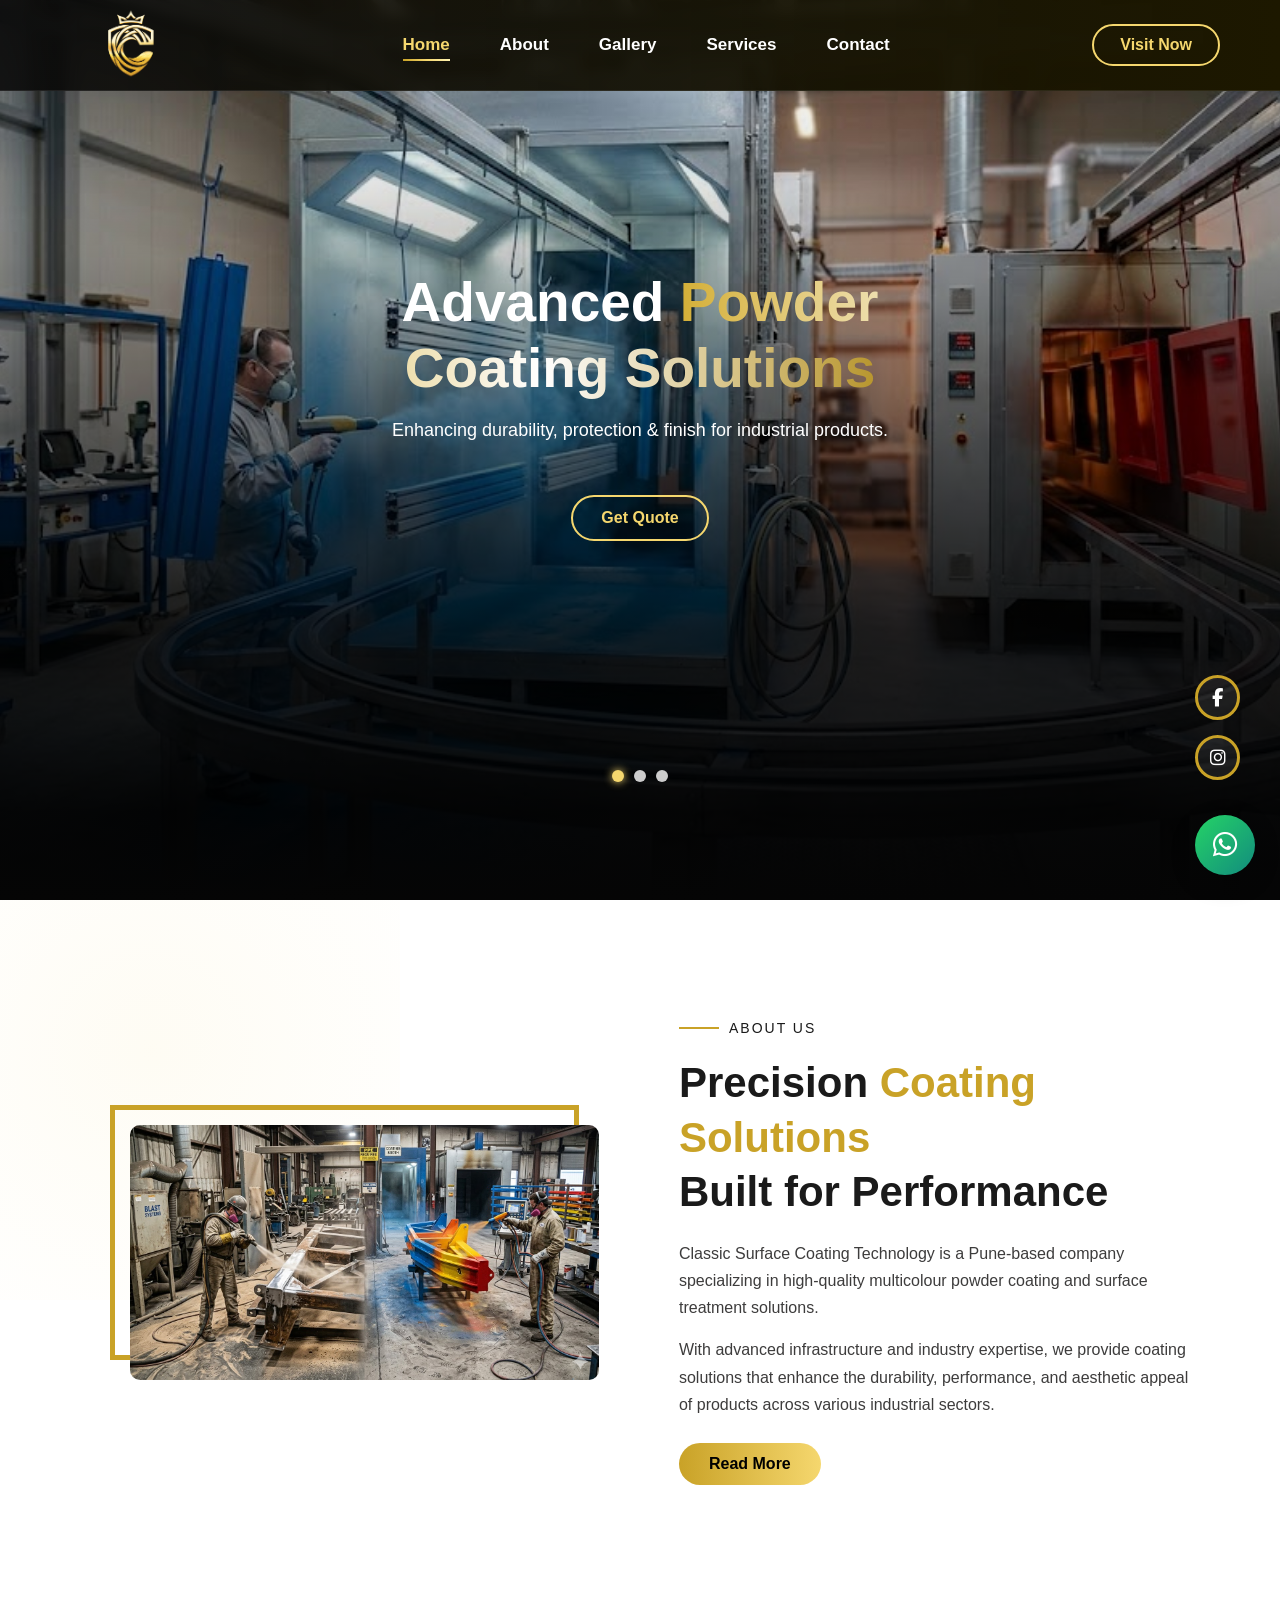
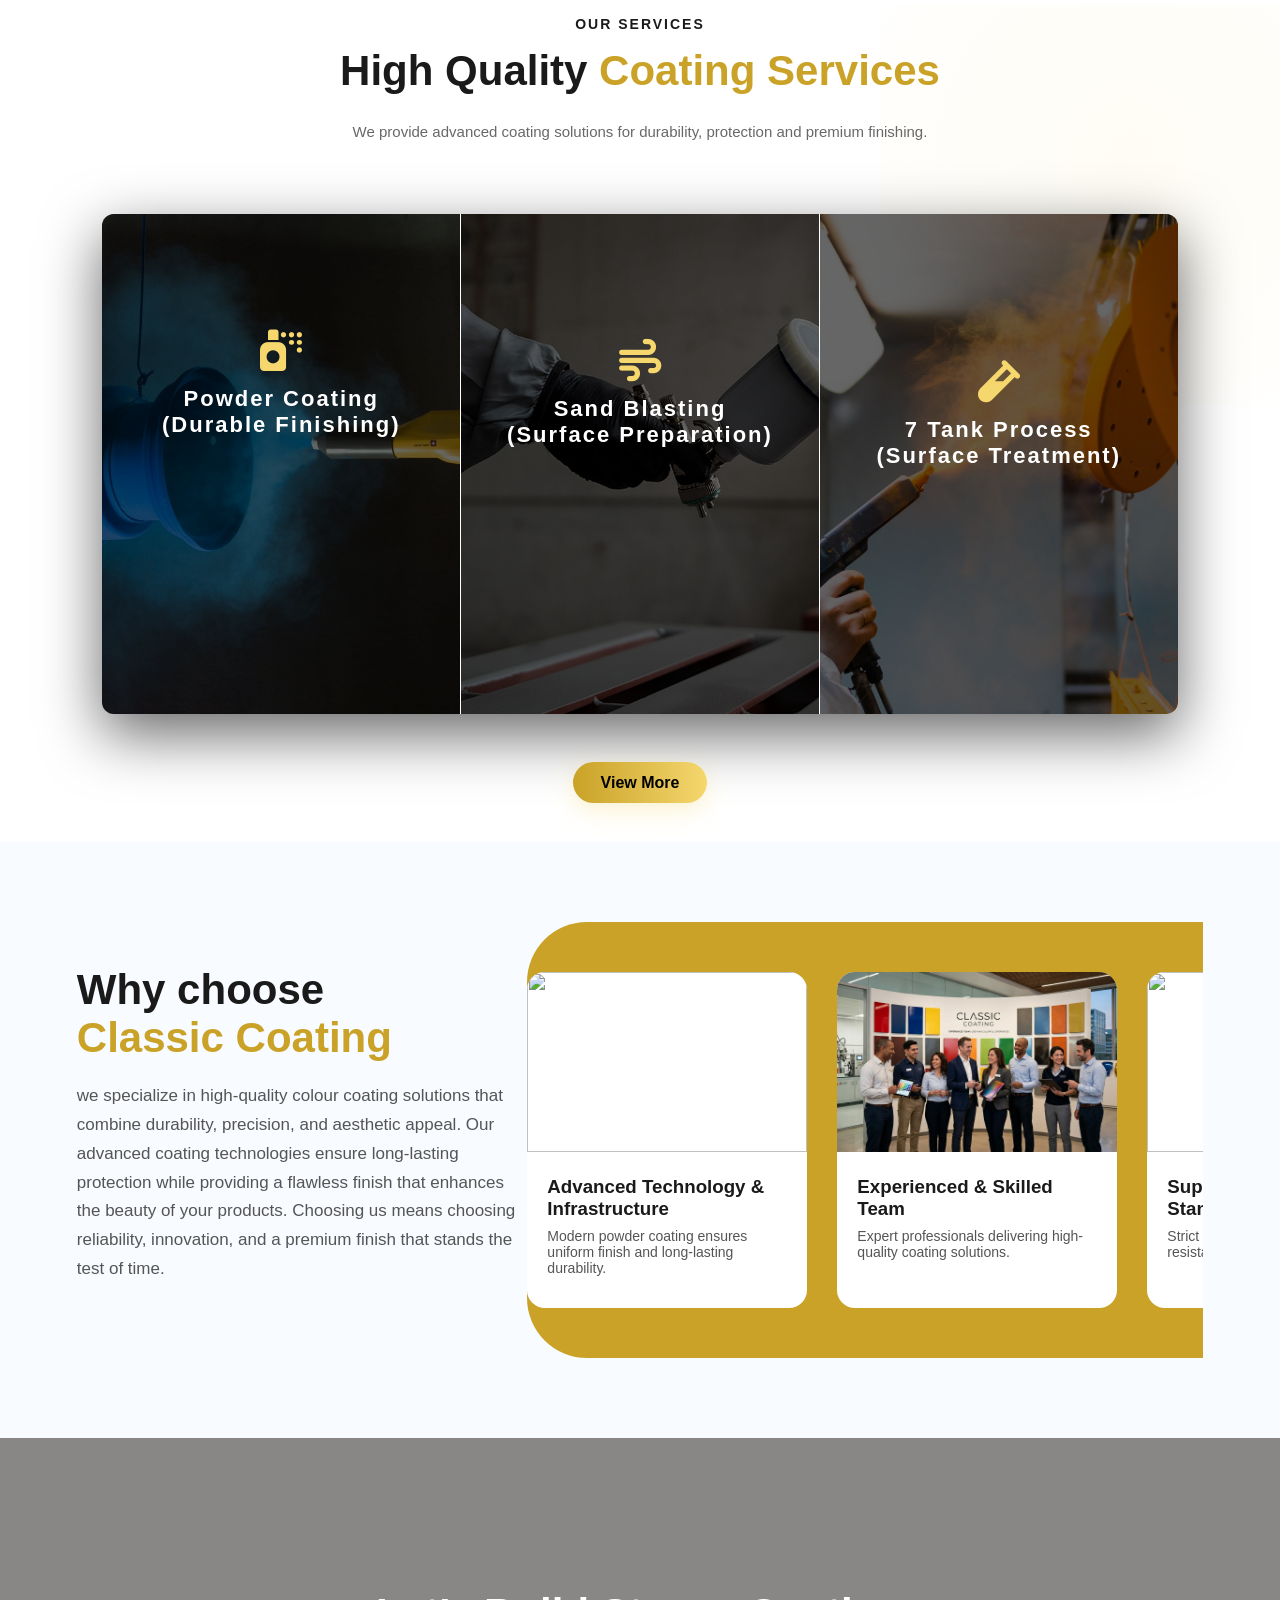
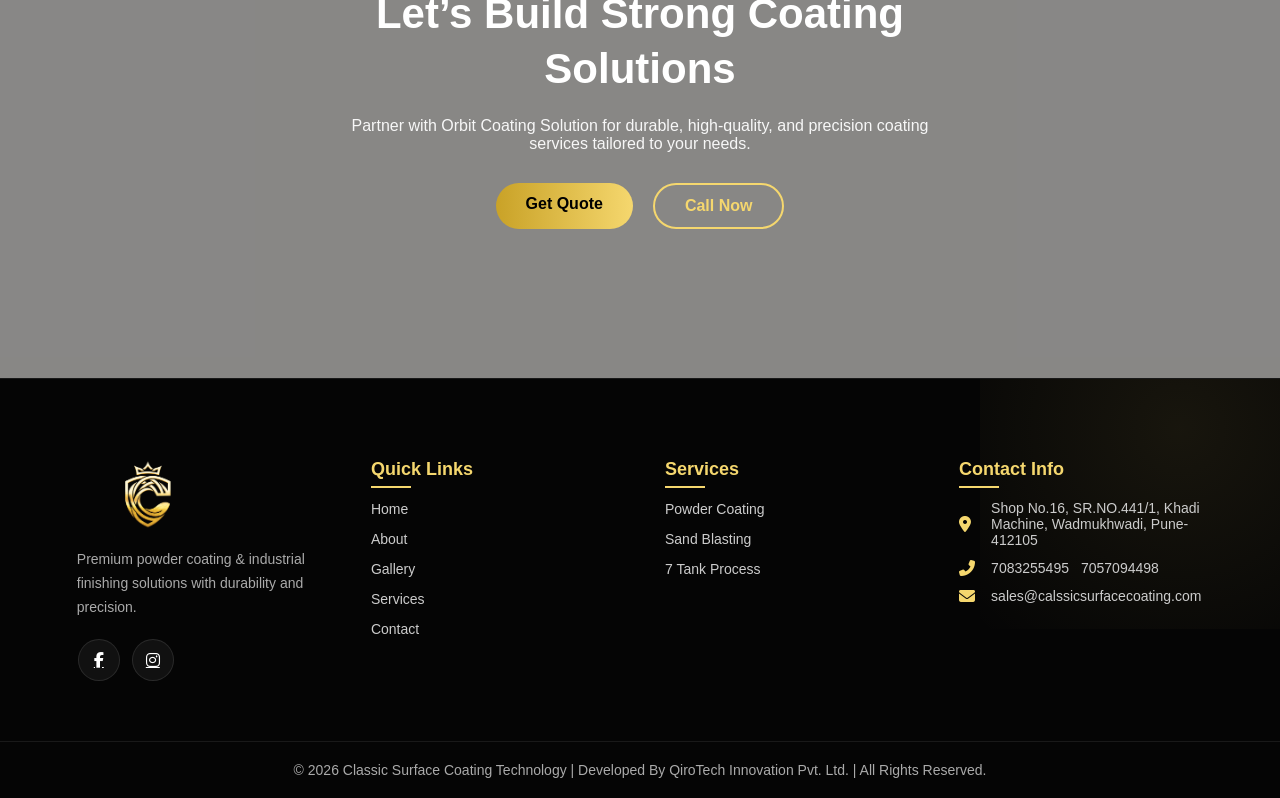
==== index.html @ fd02702f "Footer fix" ====
<!DOCTYPE html>
<html lang="en">
<head>
    <meta charset="UTF-8">
    <meta name="viewport" content="width=device-width, initial-scale=1.0">
    <title> Classic Surface Coating Technology</title>
    <link rel="stylesheet" href="css/style.css">
    <link rel="stylesheet" href="https://cdnjs.cloudflare.com/ajax/libs/font-awesome/6.5.0/css/all.min.css">
</head>
<body>

<!-- ================= NAVBAR ================= -->
<header class="navbar">

    <div class="logo">
        <a href="index.html">
            <img src="images/CC.png" alt="Orbit Coating Logo">
        </a>
    </div>

      <!-- HAMBURGER -->
    <div class="menu-toggle" id="menu-toggle">
        <i class="fas fa-bars"></i>
    </div>

    <!-- MENU -->
    <nav class="nav-links" id="nav-links">

        <!-- CLOSE BUTTON -->
        <div class="close-btn" id="close-btn">
            <i class="fas fa-times"></i>
        </div>

        <a href="index.html" class="nav-item active">Home</a>
        <a href="about.html" class="nav-item">About</a>
        <a href="gallery.html" class="nav-item">Gallery</a>
        <a href="services.html" class="nav-item">Services</a>
        <a href="contact.html" class="nav-item">Contact</a>

        <!-- CTA INSIDE MENU (MOBILE ONLY) -->
        <a href="contact.html" class="cta-mobile">Visit Now</a>
    </nav>

    <!-- CTA BUTTON -->
    <a href="contact.html" class="cta-btn">Visit Now</a>

</header>

<!-- ===================== -->
<!-- HERO SECTION -->
<!-- ===================== -->

<section class="hero">

    <!-- SLIDES -->
    <div class="hero-slider">

        <div class="slide active" style="background-image:url('images/HeroBG.jpg');">
            <div class="overlay"></div>
            <div class="hero-content">
                <h1>Advanced  <span> Powder Coating Solutions</span></h1>
                <p>Enhancing durability, protection & finish for industrial products.</p>
                <div class="hero-btns">
                    <!-- <a href="services.html" class="btn primary">Our Services</a> -->
                    <a href="contact.html" class="btn secondary">Get Quote</a>
                </div>
            </div>
        </div>

        <div class="slide" style="background-image:url('images/Sand-Blasting.jpg');">
            <div class="overlay"></div>
            <div class="hero-content">
                <h1><span>Sand Blasting </span>Technology</span></h1>
                <p>Delivering long-lasting and high-quality surface finishes.</p>
                <div class="hero-btns">
                    <!-- <a href="gallery.html" class="btn primary">View Work</a> -->
                    <a href="contact.html" class="btn secondary">Contact Us</a>
                </div>
            </div>
        </div>

        <div class="slide" style="background-image:url('images/tank1.jpg');">
            <div class="overlay"></div>
            <div class="hero-content">
                <h1>Industrial <span>Coating Experts</span></h1>
                <p>Excellence in coating solutions across industries.</p>
                <div class="hero-btns">
                    <!-- <a href="about.html" class="btn primary">About Us</a> -->
                    <a href="contact.html" class="btn secondary">Visit Now</a>
                </div>
            </div>
        </div>

    </div>

    <!-- NAV BUTTONS -->
    <div class="slider-nav ">
        <span class="dot active"></span>
        <span class="dot"></span>
        <span class="dot"></span>
    </div>

    <!-- SOCIAL ICONS -->
    <div class="social-icons">
        <a href="https://facebook.com" target="_blank" class="icon facebook">
            <i class="fab fa-facebook-f"></i>
        </a>

        <a href="https://instagram.com" target="_blank" class="icon instagram">
            <i class="fab fa-instagram"></i>
        </a>

    </div>   
</section>

<!-- =================================About =========================================-->

<section class="about ">

    <div class="about-container reveal">

        <!-- IMAGE SIDE -->
        <div class="about-image">
            <div class="img-border"></div>
            <img src="images/AboutCLAsic.jpg" alt="Classic Surface Coating Technology">
        </div>

        <!-- CONTENT -->
        <div class="about-content reveal">

            <div class="tag-box">
                <span class="line"></span>
                <span class="tag">ABOUT US</span>
            </div>

            <h2>
                Precision <span>Coating Solutions</span><br>
                Built for Performance
            </h2>

            <p>
                Classic Surface Coating Technology is a Pune-based company specializing in 
                high-quality multicolour powder coating and surface treatment solutions.
            </p>

            <p>
                With advanced infrastructure and industry expertise, we provide coating solutions that enhance 
                the durability, performance, and aesthetic appeal of products across various industrial sectors.
            </p>

            <div class="about-actions reveal">
                <a href="about.html" class="about-btn">Read More</a>
            </div>

        </div>

    </div>

</section>


<!-- ===================== -->
<!-- SERVICES SECTION -->
<!-- ===================== -->

<section class="services ">

        <div class="services-header reveal">
            <span class="tag">OUR SERVICES</span>
            <h2>High Quality <span>Coating Services</span></h2>
            <p>We provide advanced coating solutions for durability, protection and premium finishing.</p>
        </div>

        <div class="services-panel reveal">

            <div class="panel">
              <img src="./images/Bg1.jpg">
              <div class="content">
                <i class="fas fa-spray-can"></i>
                <h2> Powder Coating <br>(Durable Finishing)</h2>
                <p>Our powder coating service provides a high-quality, durable, and attractive finish for metal surfaces. It is widely used across industries due to its strong resistance to corrosion, chemicals, and weather conditions.</p>
              </div>
            </div>

            <div class="panel">
              <img src="./images/Bg2.jpg">
              <div class="content">
               <i class="fas fa-wind"></i>
                <h2>Sand Blasting <br>(Surface Preparation)</h2>
                <p>Sand blasting is an essential pre-treatment process used to clean and prepare surfaces before coating. It removes rust, old paint, oil, and contaminants, ensuring better coating adhesion.</p>
              </div>
            </div>

            <div class="panel">
              <img src="./images/Bg3.jpg">
              <div class="content">
                <i class="fas fa-vial"></i>
                <h2>7 Tank Process <br> (Surface Treatment)</h2>
                <p>The 7-tank process is a systematic cleaning and chemical treatment method used before powder coating to ensure superior results.</p>
              </div>
            </div>

        </div>

    <div class="services-btn reveal">
        <a href="services.html" class="btn primary">View More</a>
    </div>

</section> 



<!-- Font Awesome -->
<link rel="stylesheet" href="https://cdnjs.cloudflare.com/ajax/libs/font-awesome/6.5.0/css/all.min.css">


<!-- ======================================== -->
 <!-- why Choose Us -->
<!-- ======================================= -->

<!-- ================= WHY CHOOSE US ================= -->

  <section class="solutions">

    <div class="solutions-text fade-up">
      <h2>Why choose <br> <span>Classic Coating</span> </h2>

      <p>
      we specialize in high-quality colour coating solutions that combine durability, precision, and aesthetic appeal.
       Our advanced coating technologies ensure long-lasting protection while providing a flawless finish that enhances the beauty of your products. 
      Choosing us means choosing reliability, innovation, and a premium finish that stands the test of time.
      </p>

    
    </div>

    <div class="solutions-slider reveal-right ">

      <div class="slider-track">

        <div class="solution-card">
          <img src="https://www.hitoeng.com/lifisher-m0/0FD6Z6FC-5DZE-DHLK-Z4QW-XLUO.png">

          <div class="card-content">
            <h3>Advanced Technology & Infrastructure</h3>
            <p>Modern powder coating ensures uniform finish and long-lasting durability.</p>
          </div>
        </div>

        <div class="solution-card">
          <img src="images/team.jpg">

          <div class="card-content">
            <h3>Experienced & Skilled Team</h3>
            <p>Expert professionals delivering high-quality coating solutions.</p>
          </div>
        </div>

        <div class="solution-card">
          <img src="https://static.vecteezy.com/system/resources/previews/034/717/852/non_2x/luxury-golden-sale-badges-and-labels-retro-vintage-sale-circle-badge-design-free-vector.jpg">

          <div class="card-content">
            <h3>Superior Quality Standards</h3>
            <p>Strict quality control ensures corrosion resistance and flawless finish.</p>  
          </div>
        </div>

        <div class="solution-card">
          <img src="https://tse2.mm.bing.net/th/id/OIP.TmS1c8zm1nDZFTtknWO_MAHaEK?pid=Api&P=0&h=180">

          <div class="card-content">
            <h3>Timely Delivery & Reliability</h3>
            <p>On-time completion without compromising quality standards.</p>
          </div>
        </div>

        <div class="solution-card">
          <img src="https://ajsolarsolutions.com/wp-content/uploads/2025/02/customized-solution.png">

          <div class="card-content">
            <h3>Customized Solutions</h3>
            <p>Tailored coating solutions based on material and industry needs.</p>
          </div>
        </div>

        <div class="solution-card">
          <img src="https://img.freepik.com/premium-vector/eco-friendly-label-with-leaves-white-background-vector-illustration_24877-20270.jpg">

          <div class="card-content">
            <h3>Eco-Friendly Practices</h3>
            <p>Environment-friendly coating process with minimal waste.</p>
          </div>
        </div>

      </div>

    </div>

  </section>


<section class="contact-section">
    <div class="contact-content reveal">
        <h2>Let’s Build Strong <span>Coating Solutions</span></h2>
        <p>Partner with Orbit Coating Solution for durable, high-quality, and precision coating services tailored to your needs.</p>

        <div class="contact-btns reveal">
            <a href="mailto:sales@calssicsurfacecoating.com" class="btn primary">Get Quote</a>
            <a href="tel:+917083255495" class="btn secondary">Call Now</a>
        </div>
    </div>
</section>

<!-- FOOTER -->
<footer class="footer ">
    <div class="footer-container reveal">

        <!-- ABOUT -->
        <div class="footer-col">
            <img src="images/CC.png" class="footer-logo">
            <p>
                Premium powder coating & industrial finishing solutions with durability and precision.
            </p>

            <!-- SOCIAL ICONS -->
            <div class="footer-socials">
                <a href="https://facebook.com" target="_blank"><i class="fab fa-facebook-f"></i></a>
                <a href="https://instagram.com" target="_blank"><i class="fab fa-instagram"></i></a>
            </div>
        </div>

        <!-- QUICK LINKS -->
        <div class="footer-col">
            <h3>Quick Links</h3>
            <ul>
                <li><a href="index.html">Home</a></li>
                <li><a href="about.html">About</a></li>
                <li><a href="Gallery.html">Gallery</a></li>
                <li><a href="services.html">Services</a></li>
                <li><a href="contact.html">Contact</a></li>
            </ul>
        </div>

        <!-- SERVICES -->
        <div class="footer-col">
            <h3>Services</h3>
            <ul>
                <li><a href="services.html">Powder Coating</a></li>
                <li><a href="services.html">Sand Blasting</a></li>
                <li><a href="services.html">7 Tank Process</a></li>
            </ul>
        </div>

        <!-- CONTACT -->
        <div class="footer-col">
            <h3>Contact Info</h3>

            <ul class="footer-contact">
                <li>
                    <i class="fas fa-map-marker-alt"></i>
                    <a href=""> Shop No.16, SR.NO.441/1, Khadi Machine, Wadmukhwadi, Pune-412105</a>
                </li>

                 <li>
                    <i class="fas fa-phone-alt"></i>
                    <a href="tel:+917083255495" class="call-btn">7083255495</a>
                     <a href="tel:+917057094498" class="call-btn">7057094498</a>
                </li>
                <li>
                    <i class="fas fa-envelope"></i>
                    <a href="mailto:">sales@calssicsurfacecoating.com</a>
                </li>
            </ul>
        </div>

    </div>

    <div class="footer-bottom">
        © 2026 Classic Surface Coating Technology | Developed By QiroTech Innovation Pvt. Ltd. | All Rights Reserved.
    </div>
</footer>


<!-- WhatsApp Floating Button -->
<a href="https://wa.me/917083255495" target="_blank" class="whatsapp-float">
    <i class="fab fa-whatsapp"></i>
</a>

<script src="js/script.js"></script>
<script src="js/scroll.js"></script>
</body>
</html>
---- css/style.css ----
/* ===== RESET ===== */
*{
    margin:0;
    padding:0;
    box-sizing:border-box;
    font-family:'Segoe UI', sans-serif;
}

body{
    background:#ffffff;
     
   
}

/* BASE */
.reveal,
.reveal-left,
.reveal-right,
.reveal-zoom{
    opacity:0;
    transition:all 0.8s ease;
}

/* DEFAULT (BOTTOM TO TOP) */
.reveal{
    transform:translateY(60px);
}

/* LEFT */
.reveal-left{
    transform:translateX(-80px);
}

/* RIGHT */
.reveal-right{
    transform:translateX(80px);
}

/* ZOOM */
.reveal-zoom{
    transform:scale(0.8);
}

/* ACTIVE (WHEN VISIBLE) */
.reveal.active,
.reveal-left.active,
.reveal-right.active,
.reveal-zoom.active{
    opacity:1;
    transform:translate(0,0) scale(1);
}

/* ===== COLORS ===== */
:root{
    --gold1:#c9a227;
    --gold2:#f5d76e;
    --gold3:#fff3b0;
    --dark:#1a1a1a; /* dark text color */
    --secondary:#555555; /* secondary text */
    --section-bg:#fffdf0; /* light cream background */
}



/* ===== NAVBAR ===== */
.navbar{
    position:fixed;
    top:0;
    width:100%;
    display:flex;
    justify-content:space-between;
    align-items:center;
    padding:8px 60px;

    background:linear-gradient(90deg,#0a0a0ae6,#1d1800);
    border-bottom:1px solid rgba(255,255,255,0.08);
    backdrop-filter: blur(6px);

    z-index:1000;
}

/* ===== LOGO ===== */
.logo img{
    height:70px;
    transition:0.3s ease;
}

.logo img:hover{
    transform:scale(1.08);
    filter:drop-shadow(0 0 10px var(--gold2));
}

/* ===== NAV LINKS ===== */
.nav-links{
    display:flex;
    gap:50px;
}

/* NAV ITEM */
.nav-item{
    position:relative;
    text-decoration:none;
    color:#ffffff;
    font-size:17px;
    font-weight:600;
    transition:0.3s;
}

/* UNDERLINE */
.nav-item::after{
    content:"";
    position:absolute;
    left:0;
    bottom:-6px;
    width:0%;
    height:2px;
    background:linear-gradient(90deg,var(--gold1),var(--gold2),var(--gold3));
    transition:width 0.4s ease;
}

/* HOVER */
.nav-item:hover{
    color:var(--gold2);
}

.nav-item:hover::after{
    width:100%;
}

/* ACTIVE */
.nav-item.active{
    color:var(--gold2);
}

.nav-item.active::after{
    width:100%;
}

/* ===== CTA BUTTON ===== */
.cta-btn{
    text-decoration:none;
    padding:10px 26px;
    border-radius:30px;
    color:var(--gold2);
    border:2px solid var(--gold2);
    position:relative;
    overflow:hidden;
    transition:0.4s;
    font-weight:600;
}

/* FILL EFFECT */
.cta-btn::before{
    content:"";
    position:absolute;
    top:0;
    left:-100%;
    width:100%;
    height:100%;
    background:linear-gradient(90deg,var(--gold1),var(--gold2));
    transition:0.4s ease;
    z-index:-1;
}

.cta-btn:hover::before{
    left:0;
}

.cta-btn:hover{
    color:#000;
    box-shadow:0 0 18px rgba(245,215,110,0.5);
}

/* ===== HAMBURGER ===== */
.menu-toggle{
    display:none;
    font-size:26px;
    color:#fff;
    cursor:pointer;
}

/* ===== CLOSE BUTTON ===== */
.close-btn{
    display:none;
    font-size:28px;
    color:#fff;
    text-align:right;
    cursor:pointer;
    margin-bottom:20px;
}

/* MOBILE CTA */
.cta-mobile{
    display:none;
    text-decoration:none;
    padding:10px 20px;
    border-radius:30px;
    color:#000;
    background:linear-gradient(90deg,var(--gold1),var(--gold2));
    text-align:center;
    margin-top:20px;
    font-weight:600;
}

/* ================= MOBILE ================= */
@media (max-width: 992px){

    .navbar{
        padding:10px 20px;
    }

    /* SHOW HAMBURGER */
    .menu-toggle{
        display:block;
    }

    /* NAV MENU STYLE */
    .nav-links{
        position:fixed;
        top:0;
        left:-100%;
        width:270px;
        height:100vh;
        background:#0a0a0a;
        flex-direction:column;
        padding:30px;
        gap:25px;
        transition:0.4s ease;
        z-index:2000;
    }

    /* OPEN MENU */
    .nav-links.active{
        left:0;
    }

    /* SHOW CLOSE */
    .close-btn{
        display:block;
    }

    /* NAV ITEMS */
    .nav-item{
        font-size:18px;
    }

    /* HIDE DESKTOP CTA */
    .cta-btn{
        display:none;
    }

    /* SHOW MOBILE CTA */
    .cta-mobile{
        display:block;
    }
}

/* SMALL MOBILE */
@media (max-width: 600px){
    .logo img{
        height:55px;
    }

    .nav-links{
        width:230px;
    }
}

/* ====================== HERO ====================== */
.hero{
    height:100vh;
    position:relative;
    overflow:hidden;  
}


/* SLIDES */
.slide{
    position:absolute;
    width:100%;
    height:100%;
    z-index:0; /* lowest layer */
    
    opacity:0;
    transition:opacity 1s ease-in-out;
    display:flex;
    align-items:center;
    background-size:cover;
    background-position:center;
    background-repeat:no-repeat;
}


.slide.active{
    opacity:1;
    z-index:1;
}

/* OVERLAY */
/* OVERLAY (MIDDLE) */
.overlay{
    position:absolute;
    top:0;
    left:0;
    width:100%;
    height:100%;

    z-index:1; /* above image */

    background:linear-gradient(
        to top,
        #050505 0%,
        rgba(0,0,0,0.95) 10%,
        rgba(0,0,0,0.85) 20%,
        rgba(0, 0, 0, 0.821) 30%,
        rgba(0,0,0,0.6) 45%,
        rgba(0,0,0,0.3) 65%,
        rgba(0,0,0,0.1) 80%,
        transparent 100%
    );
}

/* CONTENT */
.hero-content{
    position:absolute;
    top:45%;
    left:50%;
    transform:translate(-50%, -50%);
    z-index:2; /* highest layer */
    color:#fff;
    text-align:center;
    max-width:700px;
    
}

/* HEADING */
.hero-content h1{
    font-size:55px;
    font-weight:700;
    margin-bottom:15px;
    line-height:1.2;
}
.hero-content h1 span {
    font-size: 55px;
    font-weight: 700;
    margin-bottom: 15px;
    line-height: 1.2;

    /* GRADIENT TEXT */
    background: linear-gradient(90deg, #d4af37, #ffffff, #b8962e); /* gold-white theme */
    -webkit-background-clip: text;
    -webkit-text-fill-color: transparent;
}

/* PARAGRAPH */
.hero-content p{
    font-size:18px;
    margin-bottom:25px;
    line-height:1.6;
}

/* BUTTONS */
.hero-btns{
    display:flex;
    gap:15px;
    margin-top: 50px;
    justify-content: center;
    align-items: center;
    text-align: center;

}

/* BUTTON BASE */
.btn{
    padding:12px 28px;
    text-decoration:none;
    border-radius:30px;
    transition:0.4s;
    font-weight:600;
}

/* PRIMARY */
.btn.primary{
    background:linear-gradient(90deg,var(--gold1),var(--gold2));
    color:#000;
}

.btn.primary:hover{
    box-shadow:0 0 15px rgba(245,215,110,0.6);
    transform:translateY(-3px);
}

/* SECONDARY */
.btn.secondary{
    border:2px solid var(--gold2);
    color:var(--gold2);
}

.btn.secondary:hover{
    background:linear-gradient(90deg,var(--gold1),var(--gold2));
    color:#000;
}

/* DOT NAV */
.slider-nav{
    position:absolute;
    bottom:30px;
    left:50%;
    transform:translateX(-50%);
    display:flex;
    gap:10px;
     z-index:5; 
}

.dot{
    width:12px;
    height:12px;
    border-radius:50%;
    background:#ccc;
    cursor:pointer;
    margin-top: -100px;
    transition:0.3s;
}

.dot.active{
    background:var(--gold2);
    box-shadow:0 0 8px var(--gold2);
}


/* ===== SOCIAL ICONS ===== */
.social-icons{
    position:absolute;
    bottom:120px;
    right:40px;
    display:flex;
    flex-direction:column;
    gap:15px;
    z-index:10;

    animation:socialFade 1.5s ease forwards;
}

/* ICON BASE */
.social-icons .icon{
    width:45px;
    height:45px;
    display:flex;
    align-items:center;
    justify-content:center;
    border-radius:50%;
   
    color:#fff;
    font-size:18px;
    text-decoration:none;

    background:rgba(255,255,255,0.08);
    backdrop-filter:blur(8px);
    border:3px solid var(--gold1);

    transition:all 0.4s ease;
}

/* HOVER EFFECT */
.social-icons .icon:hover{
    transform:translateY(-6px) scale(1.1);
    box-shadow:0 0 15px var(--gold2);
}

/* BRAND COLORS */
.social-icons .facebook:hover{
    background:#1877f2;
}

.social-icons .instagram:hover{
    background:linear-gradient(45deg,#f58529,#dd2a7b,#8134af,#515bd4);
}


/* ANIMATION */
@keyframes socialFade{
    from{
        opacity:0;
        transform:translateY(30px);
    }
    to{
        opacity:1;
        transform:translateY(0);
    }
}

@keyframes pulse{
    0%{
        transform:scale(1);
        opacity:1;
    }
    70%{
        transform:scale(1.6);
        opacity:0;
    }
    100%{
        opacity:0;
    }
}

@media (max-width:600px) {

.hero{
    height:100vh;
    position:relative;
    overflow:hidden;  
}


/* SLIDES */
.slide{
    position:absolute;
    width:100%;
    height:100%;
    z-index:0; /* lowest layer */   
}
.hero-content{
    top:40%
}

/* HEADING */
.hero-content h1{
    font-size:50px;
    margin-bottom:15px;
    margin-top: 10px;
    line-height:1.2;
}
.hero-content h1 span {
    font-size: 50px;
    font-weight: 700;
    margin-bottom: 15px;
    line-height: 1.2;
}

/* PARAGRAPH */
.hero-content p{
    font-size:18px;
    line-height:1.6;
}

/* BUTTONS */
.hero-btns{
    display:flex;
    gap:15px;
    margin-top: 30px;
}
.btn{
    padding:12px 28px;
    font-weight:600;
}
.slider-nav{
    bottom:60px;
    left:50%;
 
}
   
.dot{
    width:20px;
    height:20px;
    top: 90px;
    transition:0.3s;
}

  .social-icons{
    position:absolute;

    bottom:80px;

    left:80%;              /* move to center */
    transform:translateX(-50%);  /* pull back half width */

    display:flex;
    flex-direction:column;
    gap:12px;

    justify-content:center;
    align-items:center;
}
    .social-icons .icon{
        width: 50px;
        height: 50px;
        font-size: 15px;
    }
}



/* ===================== ABOUT PREMIUM ===================== */
.about{
    padding:120px 80px;
    /* background:var(--section-bg); */
    background: #ffffff;
    position:relative;
    overflow:hidden;
}

/* SUBTLE GOLD GLOW BACKGROUND */
.about::before{
    content:"";
    position:absolute;
    width:500px;
    height:500px;
    background:radial-gradient(circle, rgba(245,215,110,0.08), transparent);
    top:-100px;
    left:-100px;
}

/* CONTAINER */
.about-container{
    display:flex;
    align-items:center;
    justify-content:space-between;
    gap:80px;
    position:relative;
    z-index:1;
    margin-left: 50px;
}

/* ================= IMAGE ================= */
.about-image{
    position: relative;
    width: 45%;
    display: inline-block;
}

/* GOLD BORDER FRAME */
.img-border{
      position: absolute;
    top: -20px;
    left: -20px;
    width: 100%;
    height: 100%;
    border: 5px solid var(--gold1);
    z-index: 1;
    transition: all 0.5s ease;
}

/* IMAGE */
.about-image img{
    width: 100%;
    display: block;
    border-radius: 10px;
    position: relative;
    z-index: 2;
    transition: all 0.5s ease;
}


/* IMAGE HOVER EFFECT */
.about-image:hover img{
    transform: scale(0.92); /* shrink */
}

/* BORDER EXPANDS OUTSIDE */
.about-image:hover .img-border{
    top: -20px;
    left: -20px;
    width: calc(100% + 40px);
    height: calc(100% + 40px);
}

/* ================= CONTENT ================= */
.about-content{
    width:50%;
    color:var(--dark);
}


/* TAG STYLE */
.tag-box{
    display:flex;
    align-items:center;
    gap:10px;
    margin-bottom:20px;
}

.tag-box .line{
    width:40px;
    height:2px;
    background:var(--gold1);
}

.tag{
    color:var(--dark);
    font-size:14px;
    letter-spacing:2px;
}

/* HEADING */
.about-content h2{
    font-size:42px;
    line-height:1.3;
    margin-bottom:20px;
}

.about-content h2 span{
    background:linear-gradient(45deg,var(--gold1),var(--gold1));
    -webkit-background-clip:text;
    -webkit-text-fill-color:transparent;
}

/* TEXT */
.about-content p{
    font-size:16px;
    color:#3d3c3c;
    margin-bottom:15px;
    line-height:1.7;
}

/* ACTION AREA */
.about-actions{
    display:flex;
    align-items:center;
    gap:20px;
    margin-top:25px;
}

/* BUTTON */
.about-btn{
    padding:12px 30px;
    border-radius:30px;
    text-decoration:none;
    background:linear-gradient(90deg,var(--gold1),var(--gold2));
    color:#000;
    font-weight:600;
    transition:0.4s;
}

.about-btn:hover{
    transform:translateY(-3px);
    box-shadow:0 0 15px rgba(62, 55, 27, 0.668);
}

/* EXPERIENCE BADGE */
.experience{
    font-size:14px;
    color:var(--gold2);
    border-left:2px solid var(--gold2);
    padding-left:15px;
}

/* ================= ANIMATION ================= */
.about{
    opacity:0;
    transform:translateY(80px);
    transition:1s ease;
}

.about.show{
    opacity:1;
    transform:translateY(0);
}

/* ================= RESPONSIVE ================= */
/* ================= MOBILE (600px) ================= */
@media (max-width: 600px){

    .about{
        padding: 60px 20px; /* equal spacing all sides */
        text-align: center;
    }

    .about-container{
        flex-direction: column; /* stack */
        gap: 40px;
        margin-left: 0; /* remove extra shift */
        align-items: center;
        justify-content: center;
    }

    /* IMAGE */
    .about-image{
        width: 100%;
        max-width: 320px;
        margin: 0 auto;
    }

    .img-border{
        color: var(--gold1); /* cleaner on mobile */
    }

    /* CONTENT */
    .about-content{
        width: 100%;
        max-width: 500px;
        margin: 0 auto;
    }

    /* TAG CENTER */
    .tag-box{
        justify-content: center;
    }

    .tag-box .line{
        display: none; /* optional cleaner look */
    }

    /* HEADING */
    .about-content h2{
        font-size: 28px;
    }

    /* TEXT */
    .about-content p{
        font-size: 14px;
    }

    /* ACTIONS */
    .about-actions{
        flex-direction: column;
        gap: 15px;
        align-items: center;
    }

    .about-btn{
        width: 100%;
        max-width: 250px;
        text-align: center;
    }

    .experience{
        border-left: none;
        padding-left: 0;
        text-align: center;
    }

}

/* ===================== SERVICES SECTION ===================== */
.services {
  padding: 10px 8% 50px;
  background: #ffffff;
  position: relative;
  overflow: hidden;
}

/* subtle gold glow like other sections */
.services::before{
  content:"";
  position:absolute;
  width:500px;
  height:500px;
  background:radial-gradient(circle, rgba(245,215,110,0.08), transparent);
  top:-100px;
  right:-100px;
}

/* ================= HEADER ================= */
.services-header {
  text-align: center;
  margin-bottom: 70px;
}

.services-header .tag {
  display: inline-block;
  font-size: 14px;
  font-weight: 600;
  letter-spacing: 2px;
  color: var(--dark);
  margin-bottom: 12px;
  
}

/* GOLD HEADING */
.services-header h2 {
     font-size:42px;
    line-height:1.3;
    margin-bottom:20px;
    color: var(--dark);
}

.services-header h2 span {
  background: linear-gradient(90deg,var(--gold1),var(--gold1));
  -webkit-background-clip: text;
  -webkit-text-fill-color: transparent;
}

.services-header p {
  font-size: 15px;
  color: #686868;
  max-width: 600px;
  margin: 0 auto;
  line-height: 1.7;
}

/* ================= PANEL WRAPPER ================= */
.services-panel {
  display: flex;
  height: 500px;
  margin-top: 30px;

  border-radius: 12px;
  overflow: hidden;

  box-shadow: 0 20px 60px rgba(0,0,0,0.6);
}

/* subtle divider */
.panel {
  border-right: 1px solid rgba(255,255,255,0.08);
    flex:1;
    position:relative;
    overflow:hidden;
    cursor:pointer;

    display:block; /* remove flex alignment issue */
}

.panel:last-child {
  border-right: none;
}

.panel img{
    position:absolute;
    top:0;
    left:0;
    width:100%;
    height:100%;
    object-fit:cover;          
    object-position:center;    /* center crop */
    z-index:0;
    transition:0.6s ease;
}


/* ================= PANEL OVERLAY ================= */
.panel::after {
  background: rgba(0,0,0,0.6);
      content:"";
    position:absolute;
    inset:0;
    z-index:1; /* between image and text */
}

/* ================= CONTENT ================= */
.content {
  position:absolute;
    top:50%;
    left:50%;
    transform:translate(-50%, -50%); /* 🔥 PERFECT CENTER */

    z-index:2;
    width:80%;
    text-align:center;
}

/* ICON */
.content i {
  font-size: 42px;
  margin-bottom: 15px;
  color: var(--gold2);
  transition: 0.4s;
}

/* TITLE */
.content h2 {
  font-size: 22px;
  letter-spacing: 2px;
  color: #fff;
  transition: 0.3s;
}

/* DESCRIPTION */
.content p {
  color: #ddd;
  margin-top: 15px;
  font-size: 18px;
    opacity:0;
    transform:translateY(20px);
    transition:0.5s ease;
}

/* ================= HOVER ENHANCEMENTS ================= */

/* glow icon */
.panel:hover i {
  transform: scale(1.2);
  text-shadow: 0 0 12px rgba(245,215,110,0.6);
}

/* gold highlight on title */
.panel:hover h2 {
  color: var(--gold2);
}

/* richer overlay */
.panel:hover::after {
  background: rgba(0, 0, 0, 0.393);
}

/* ================= BUTTON ================= */
.services-btn {
  text-align: center;
  margin-top: 60px;
}

.services-btn .btn.primary {
  background: linear-gradient(90deg,var(--gold1),var(--gold2));
  color: #000;
  box-shadow: 0 8px 25px rgba(245,215,110,0.3);
}

.services-btn .btn.primary:hover {
  box-shadow: 0 12px 30px rgba(245,215,110,0.5);
}
/* ================= CORE BEHAVIOR ================= */

/* All shrink when hovering container */
.services:hover .panel {
  flex: 1;
}

/* Active panel grows */
.panel:hover {
  flex: 3;
}

/* ================= DIRECTION FEEL ================= */

/* LEFT CARD grows to RIGHT */
.panel:nth-child(1):hover {
  flex: 3;
}

/* MIDDLE grows BOTH sides (natural flex behavior) */
.panel:nth-child(2):hover {
  flex: 3;
}

/* RIGHT CARD grows to LEFT */
.panel:nth-child(3):hover {
  flex: 3;
}

/* ================= VISUAL EFFECTS ================= */

.panel:hover img {
  transform: scale(1.08);
  transition: 0.6s;
}

.panel:hover::after {
  background: rgba(0,0,0,0.65);
}

/* TEXT SHOW */
.panel:hover p {
  opacity: 1;
  transform: translateY(0);
}

/* ================= MOBILE (600px) ================= */
@media (max-width: 600px){

  .services{
    padding: 60px 20px;
    text-align: center;
  }

  /* HEADER */
  .services-header{
    margin-bottom: 40px;
  }

  .services-header h2{
    font-size: 28px;
  }

  .services-header p{
    font-size: 14px;
  }

  /* STACK PANELS */
  .services-panel{
    flex-direction: column;
    height: auto;
    gap: 20px;
    box-shadow: none;
  }

  /* EACH CARD */
  .panel{
    flex: unset;
    height: 250px;
    border-right: none;
    border-radius: 12px;
    overflow: hidden;
  }

  /* REMOVE HOVER EXPANSION */
  .services:hover .panel,
  .panel:hover{
    flex: unset;
  }

  /* IMAGE */
  .panel img{
    position:absolute;
  }

  /* CONTENT */
  .content{
    width: 90%;
  }

  .content i{
    font-size: 30px;
  }

  .content h2{
    font-size: 18px;
  }

  .content p{
    font-size: 14px;

    /* ALWAYS VISIBLE (no hover on mobile) */
    opacity: 1;
    transform: translateY(0);
  }

  /* BUTTON */
  .services-btn{
    margin-top: 40px;
  }

}
/* ============================================================================================================= */
/* ================= WHY SECTION ================= */

.solutions{
display:flex;
align-items:center;
justify-content:space-between;
padding:80px 6%;
background:#f8fbff;
position:relative;
overflow:hidden;
}

.solutions-text{
width:40%;
}

.solutions-text h2{
font-size:42px;
color:var(--dark);
margin-bottom:20px;
}

.solutions-text h2 span {
 background:linear-gradient(45deg,var(--gold1),var(--gold1));
    -webkit-background-clip:text;
    -webkit-text-fill-color:transparent;
}

.solutions-text p{
color:var(--secondary);
font-size:17px;
line-height:1.7;
margin-bottom:30px;
max-width:450px;
}

/* ARROWS */

.arrows button{
width:42px;
height:42px;
border-radius:50%;
border:1px solid #ccc;
background:white;
margin-right:10px;
cursor:pointer;
font-size:18px;
transition:0.3s;
}

.arrows button:hover{
background:var(--gold1);
color:white;
border-color:var(--dark);
}

/* RIGHT BLUE BOX */

.solutions-slider{
width:60%;
background:linear-gradient(135deg,var(--gold1),var(--gold1));
border-radius:60px 0 0 60px;
padding:50px 0;
overflow:hidden;
}

/* SCROLL TRACK */

.slider-track{
display:flex;
gap:30px;
width:max-content;
animation:scrollSolutions 25s linear infinite;
}

/* CARD */

.solution-card{
width:280px;
background:white;
border-radius:18px;
overflow:hidden;
box-shadow:0 10px 30px rgba(0, 0, 0, 0);
transition:0.3s;
}

.solution-card:hover{
transform:translateY(-8px);
}

/* IMAGE */

.solution-card img{
width:100%;
height:180px;
object-fit:cover;
}

/* CARD TEXT */

.card-content{
padding:20px;
z-index: 2;
}

.card-content h3{
color:var(--dark);
margin-bottom:8px;
}

.card-content p{
font-size:14px;
color:var(--secondary);
margin-bottom:12px;
}

.card-content a{
color:var(--gold1);
text-decoration:none;
font-weight:600;
}

/* MARQUEE ANIMATION */

@keyframes scrollSolutions{

0%{
transform:translateX(0);
}

100%{
transform:translateX(-50%);
}

}

/* ================= MOBILE (600px) ================= */
@media (max-width: 600px){

  .solutions{
    flex-direction: column;
    padding: 60px 20px;
    text-align: center;
    gap: 40px;
  }

  /* TEXT */
  .solutions-text{
    width: 100%;
  }

  .solutions-text h2{
    font-size: 28px;
  }

  .solutions-text p{
    font-size: 14px;
    max-width: 100%;
    margin: 0 auto 25px;
  }

  /* ARROWS CENTER */
  .arrows{
    display: flex;
    justify-content: center;
  }

  /* SLIDER */
  .solutions-slider{
    width: 100%;
    border-radius: 20px; /* remove side cut */
    padding: 30px 0;
  }

  /* TRACK */
  .slider-track{
    gap: 15px;
    animation: scrollSolutions 18s linear infinite; /* faster for mobile */
  }

  /* CARD */
  .solution-card{
    width: 220px;
  }

  .solution-card img{
    height: 140px;
  }

  .card-content{
    padding: 15px;
  }

  .card-content h3{
    font-size: 16px;
  }

  .card-content p{
    font-size: 13px;
  }

}


/* ================= CONTACT SECTION ================= */
.contact-section {
    position: relative;
    min-height: 60vh;
    background: url("https://ucpowder.com/wp-content/uploads/2023/11/What-is-powder-coating.webp") center/cover no-repeat;
    display: flex;
    align-items: center;
    justify-content: center;
    overflow: hidden;
}

/* GOLDEN TRANSPARENT OVERLAY */
.contact-section::before {
    content: "";
    position: absolute;
    inset: 0;
    background: rgba(69, 68, 65, 0.641); /* golden transparent shade */
    z-index: 1;
}

/* CONTENT CENTERED */
.contact-content {
    position: relative;
    max-width: 700px;
    color: #ffffff; /* dark text for better contrast on golden overlay */
    z-index: 2;

    text-align: center; /* center text */
    padding: 40px;
}

/* HEADING */
.contact-content h2 {
    font-size: 42px;
    margin-bottom: 20px;
    line-height: 1.3;
}

.contact-content h2 span {
    background: rgb(255, 255, 255);
    -webkit-background-clip: text;
    -webkit-text-fill-color: transparent;
}

/* TEXT */
.contact-content p {
    font-size: 16px;
    margin-bottom: 30px;
    color: #f7f7f7; /* slightly darker for readability */
}

/* BUTTONS */
.contact-btns {
    display: flex;
    gap: 20px;
    justify-content: center; /* center buttons */
}

.contact-btns .btn.primary {
    background: linear-gradient(90deg, var(--gold1), var(--gold2));
    color: #000;
    padding: 12px 30px;
    border-radius: 30px;
    font-weight: 600;
    transition: 0.4s;
}

.contact-btns .btn.primary:hover {
    transform: translateY(-3px);
    box-shadow: 0 0 15px rgba(245, 215, 110, 0.5);
}

.contact-btns .btn.secondary {
    border: 2px solid var(--gold2);
    color: var(--gold2);
    padding: 12px 30px;
    border-radius: 30px;
    font-weight: 600;
    transition: 0.4s;
}

.contact-btns .btn.secondary:hover {
    background: linear-gradient(90deg, var(--gold1), var(--gold2));
    color: #000;
}

/* WhatsApp Floating Button */
.whatsapp-float {
    position: fixed;
    bottom: 25px;
    right: 25px;
    width: 60px;
    height: 60px;
    background: linear-gradient(135deg, #25D366, #128C7E);
    color: #fff;
    font-size: 28px;
    border-radius: 50%;
    display: flex;
    align-items: center;
    justify-content: center;
    text-decoration: none;
    box-shadow: 0 8px 25px rgba(0,0,0,0.3);
    z-index: 9999;
    transition: all 0.3s ease;
}

/* Hover Effect */
.whatsapp-float:hover {
    transform: scale(1.1);
    box-shadow: 0 10px 30px rgba(0,0,0,0.4);
}

/* ================= MOBILE (600px) ================= */
@media (max-width: 600px){

    .contact-section{
        min-height: 50vh;
        padding: 40px 15px;
    }

    /* CONTENT */
    .contact-content{
        max-width: 100%;
        padding: 20px 10px;
    }

    /* HEADING */
    .contact-content h2{
        font-size: 26px;
        line-height: 1.4;
    }

    /* TEXT */
    .contact-content p{
        font-size: 14px;
        margin-bottom: 20px;
    }

    /* BUTTONS STACK */
    .contact-btns{
        flex-direction: column;
        gap: 12px;
        align-items: center;
    }

    .contact-btns .btn{
        width: 100%;
        max-width: 260px;
        text-align: center;
        padding: 10px 20px;
        font-size: 14px;
    }
}
/* ================= FOOTER ================= */

.footer {
    background: #050505;
    color: #fff;
    padding-top: 80px;
    border-top: 1px solid rgba(255,255,255,0.08);
    position: relative;
    overflow: hidden;
}

/* SUBTLE GOLD GLOW */
.footer::before {
    content: "";
    position: absolute;
    width: 400px;
    height: 400px;
    background: radial-gradient(circle, rgba(245,215,110,0.08), transparent);
    top: -150px;
    right: -100px;
    z-index: 0;
}

/* CONTAINER GRID */
.footer-container {
    display: grid;
    grid-template-columns: repeat(4, 1fr);
    gap: 50px;
    padding: 0 6%;
    position: relative;
    z-index: 1;
}

/* ================= LOGO ================= */
.footer-logo {
    height: 70px;
    margin-bottom: 15px;
    transition: 0.3s;
}

.footer-logo:hover {
    transform: scale(1.05);
    filter: drop-shadow(0 0 8px var(--gold2));
}

/* ================= TEXT ================= */
.footer-col p {
    color: #aaa;
    font-size: 14px;
    line-height: 1.7;
}

/* ================= HEADINGS ================= */
.footer-col h3 {
    font-size: 18px;
    margin-bottom: 20px;
    color: var(--gold2);
    position: relative;
}

/* underline effect */
.footer-col h3::after {
    content: "";
    width: 40px;
    height: 2px;
    background: var(--gold2);
    position: absolute;
    bottom: -8px;
    left: 0;
}

/* ================= LINKS ================= */
.footer-col ul {
    list-style: none;
    padding: 0;
}

.footer-col ul li {
    margin-bottom: 12px;
}

.footer-col ul li a {
    text-decoration: none;
    color: #ccc;
    font-size: 14px;
    transition: 0.3s ease;
    display: inline-block;
}

.footer-col ul li a:hover {
    color: var(--gold2);
    transform: translateX(5px);
}

/* ================= CONTACT INFO ================= */
.footer-contact {
    list-style: none;
    padding: 0;
}

.footer-contact li {
    display: flex;
    align-items: center;
    gap: 12px;
    margin-bottom: 15px;
    color: #ccc;
    font-size: 14px;
}

.footer-contact i {
    color: var(--gold2);
    font-size: 16px;
    min-width: 20px;
}

/* clickable links */
.footer-contact a {
    color: #ccc;
    text-decoration: none;
    transition: 0.3s;
}

.footer-contact a:hover {
    color: var(--gold2);
}

/* ================= SOCIAL ICONS ================= */
.footer-socials {
    margin-top: 20px;
    margin-left:1px;
    display: flex;
    gap: 12px;
}

.footer-socials a {
    width: 42px;
    height: 42px;
    border-radius: 50%;
    display: flex;
    align-items: center;
    justify-content: center;
    background: rgba(255,255,255,0.05);
    border: 1px solid rgba(255,255,255,0.1);
    color: #fff;
    font-size: 16px;
    transition: all 0.4s ease;
}

/* HOVER EFFECT */
.footer-socials a:hover {
    background: linear-gradient(90deg,var(--gold1),var(--gold2));
    color: #000;
    transform: translateY(-6px) scale(1.1);
    box-shadow: 0 0 15px rgba(245,215,110,0.6);
}

/* ================= FOOTER BOTTOM ================= */
.footer-bottom {
    text-align: center;
    padding: 20px 10px;
    margin-top: 60px;
    border-top: 1px solid rgba(255,255,255,0.08);
    font-size: 14px;
    color: #aaa;
}

/* ================= RESPONSIVE ================= */

/* TABLET */
@media(max-width: 992px){
    .footer-container {
        grid-template-columns: repeat(2, 1fr);
        gap: 40px;
    }
}
/* ================= MOBILE (CENTERED CLEAN) ================= */
@media(max-width: 600px){

    .footer{
        padding: 60px 0 25px;
        text-align: center;
    }

    .footer-container{
        grid-template-columns: 1fr;
        gap: 30px;
        padding: 0 20px;
        text-align: center;
    }

    /* LOGO */
    .footer-logo{
        height: 60px;
        margin: 0 auto 10px;
        display: block;
    }

    /* TEXT */
    .footer-col p{
        font-size: 14px;
        line-height: 1.6;
        color: #aaa;
        margin: 0 auto;
    }

    /* HEADINGS */
    .footer-col h3{
        font-size: 20px;
        margin: 30px 0;
        letter-spacing: 0.5px;
        text-align: center;
    }

    .footer-col h3::after{
        left: 50%;
        transform: translateX(-50%);
        width: 30px;
        height: 2px;
    }

    /* LINKS */
    .footer-col ul{
        padding: 0;
    }

    .footer-col ul li{
        margin-bottom: 8px;
    }

    .footer-col ul li a{
        font-size: 16px;
        display: inline-block;
    }

    /* CONTACT - PREMIUM */
.footer-contact li{
    display: flex;
    align-items: flex-start;
    justify-content: flex-start;
    gap: 12px;

    font-size: 15px;
    color: #ccc;

    padding: 8px 0;
    transition: 0.3s ease;
}

/* ICON STYLE */
.footer-contact i{
    font-size: 14px;
    width: 28px;
    height: 28px;

    display: flex;
    align-items: center;
    justify-content: center;

    border-radius: 50%;
    background: rgba(255,255,255,0.05);
    border: 1px solid rgba(255,255,255,0.08);

    color: var(--gold2);

    transition: 0.3s ease;
}

/* TEXT LINK */
.footer-contact a{
    color: #ccc;
    text-decoration: none;
    transition: 0.3s ease;
    text-align: start;
}

/* HOVER EFFECT */
.footer-contact li:hover a{
    color: var(--gold2);
}

.footer-contact li:hover i{
    background: linear-gradient(90deg,var(--gold1),var(--gold2));
    color: #000;
    transform: scale(1.1);
    box-shadow: 0 0 10px rgba(245,215,110,0.5);
}

    /* SOCIAL */
    .footer-socials{
        justify-content: center;
        margin-top: 15px;
        gap: 12px;
    }

    .footer-socials a{
        width: 45px;
        height: 45px;
        font-size: 14px;
    }

    /* REMOVE HOVER SHIFT */
    .footer-col ul li a:hover{
        transform: none;
    }

    /* FOOTER BOTTOM */
    .footer-bottom{
        margin-top: 35px;
        font-size: 12px;
        text-align: center;
        color: #888;
    }

    /* WATERMARK */
    .footer::after{
        content: "";
        position: absolute;
        inset: 0;

        background: url("../images/CC.png") center no-repeat;
        background-size: 500px; /* ✅ balanced for mobile */

        opacity: 0.05;
        pointer-events: none;
        z-index: 0;
    }

}
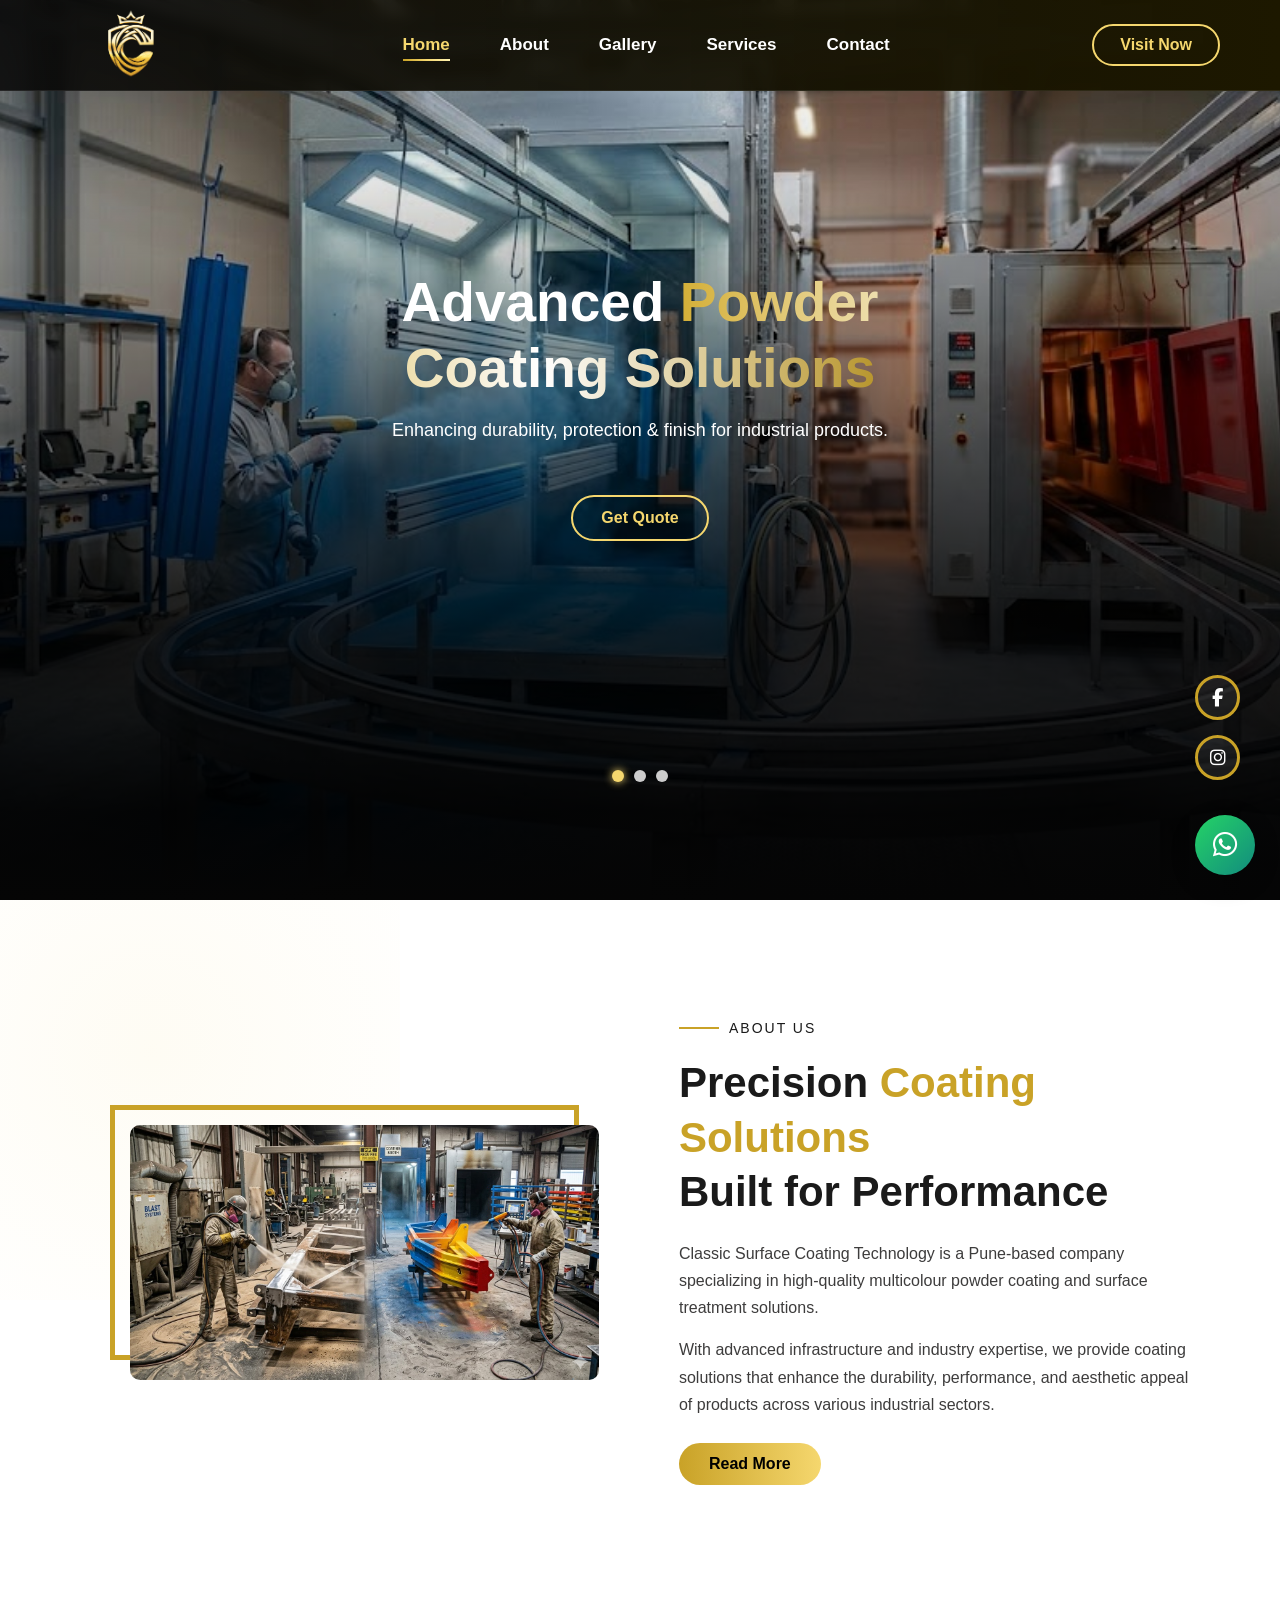
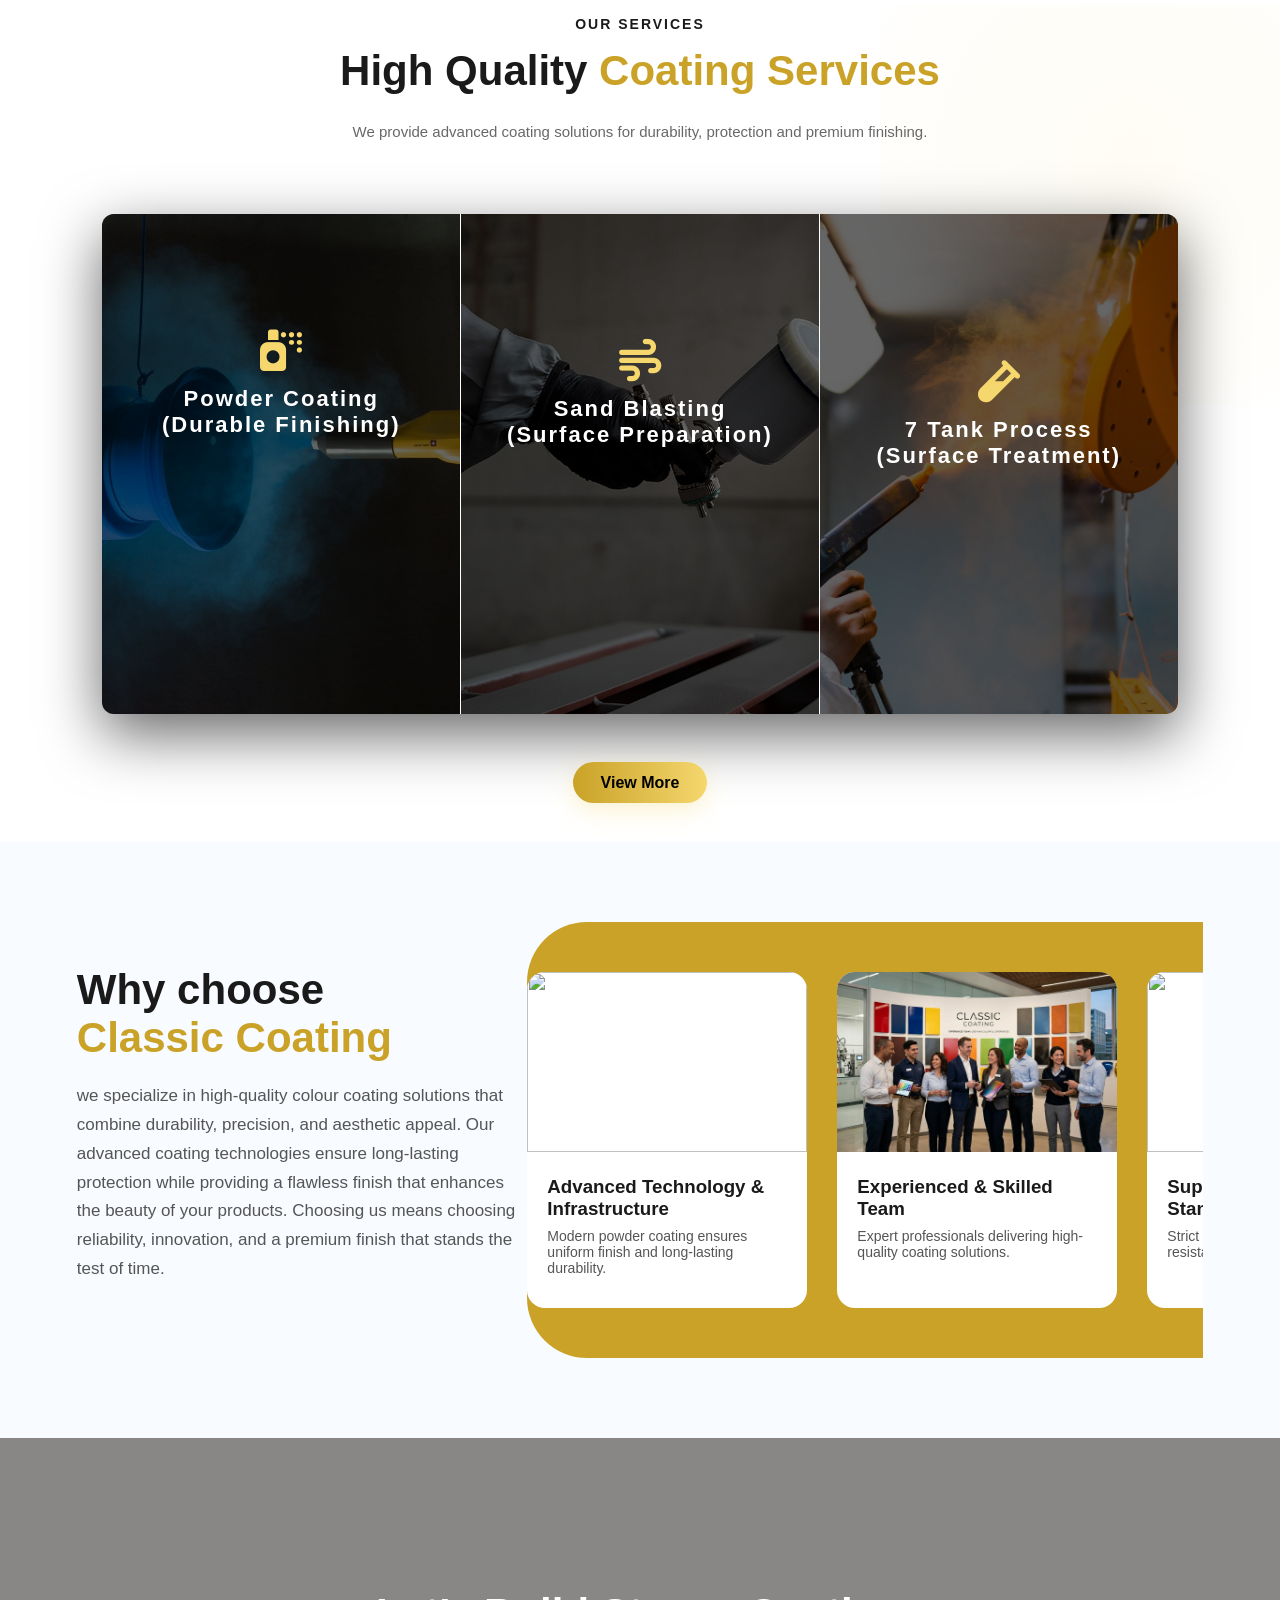
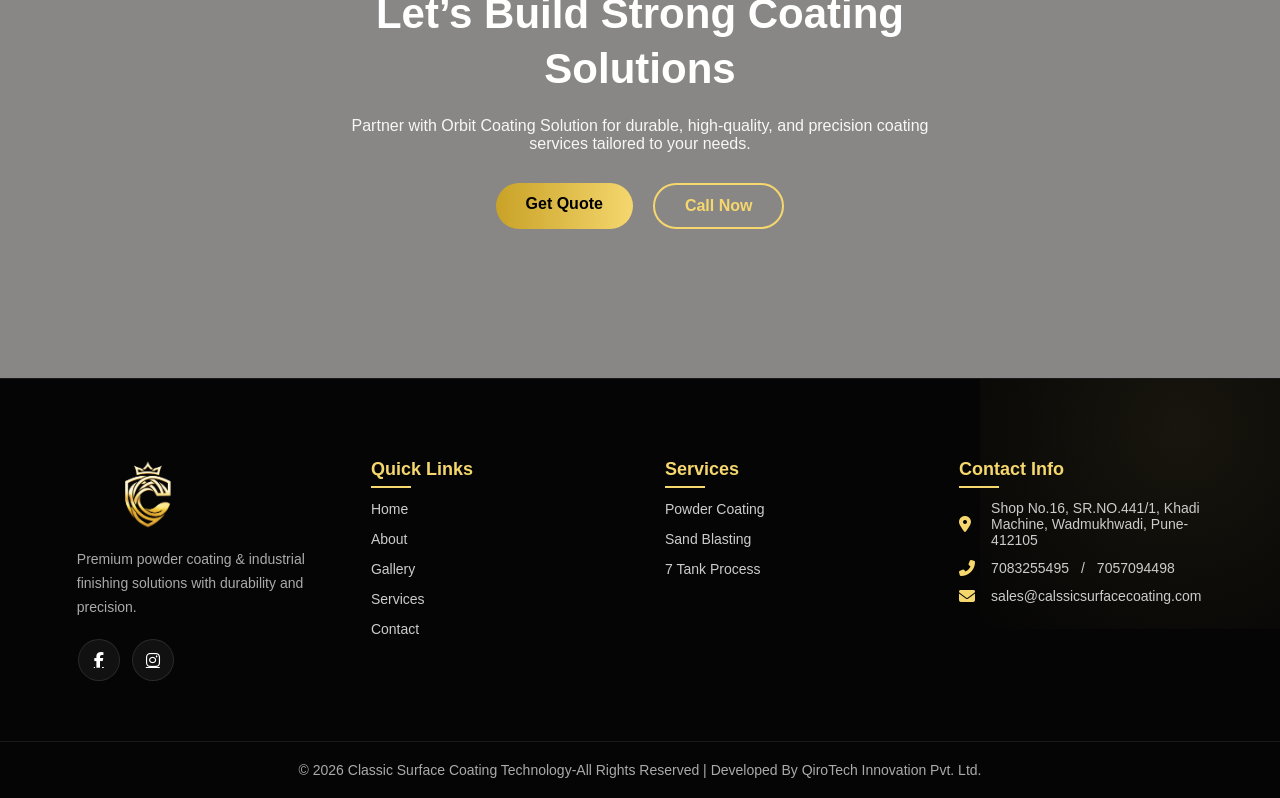
==== commit bca9daaf: "Footer Update" ====
--- a/index.html
+++ b/index.html
@@ -363,7 +363,7 @@
 
                  <li>
                     <i class="fas fa-phone-alt"></i>
-                    <a href="tel:+917083255495" class="call-btn">7083255495</a>
+                    <a href="tel:+917083255495" class="call-btn">7083255495</a> /
                      <a href="tel:+917057094498" class="call-btn">7057094498</a>
                 </li>
                 <li>
@@ -376,7 +376,7 @@
     </div>
 
     <div class="footer-bottom">
-        © 2026 Classic Surface Coating Technology | Developed By QiroTech Innovation Pvt. Ltd. | All Rights Reserved.
+        © 2026 Classic Surface Coating Technology-All Rights Reserved | Developed By QiroTech Innovation Pvt. Ltd. 
     </div>
 </footer>
 
--- a/css/style.css
+++ b/css/style.css
@@ -1664,25 +1664,24 @@
     }
 }
 /* ================= MOBILE (CENTERED CLEAN) ================= */
-@media(max-width: 600px){
+@media(max-width:600px){
 
     .footer{
         padding: 60px 0 25px;
-        text-align: center;
+        text-align: left; /* ✅ LEFT */
     }
 
     .footer-container{
         grid-template-columns: 1fr;
         gap: 30px;
-        padding: 0 20px;
-        text-align: center;
+        padding: 0 25px; /* ✅ SPACE FROM LEFT */
+        text-align: left;
     }
 
     /* LOGO */
     .footer-logo{
         height: 60px;
-        margin: 0 auto 10px;
-        display: block;
+        margin-bottom: 10px;
     }
 
     /* TEXT */
@@ -1690,20 +1689,20 @@
         font-size: 14px;
         line-height: 1.6;
         color: #aaa;
-        margin: 0 auto;
+        margin: 0;
     }
 
     /* HEADINGS */
     .footer-col h3{
         font-size: 20px;
-        margin: 30px 0;
+        margin: 25px 0 15px;
         letter-spacing: 0.5px;
-        text-align: center;
+        text-align: left;
     }
 
     .footer-col h3::after{
-        left: 50%;
-        transform: translateX(-50%);
+        left: 0;               /* ✅ move underline left */
+        transform: none;
         width: 30px;
         height: 2px;
     }
@@ -1722,62 +1721,44 @@
         display: inline-block;
     }
 
-    /* CONTACT - PREMIUM */
-.footer-contact li{
-    display: flex;
-    align-items: flex-start;
-    justify-content: flex-start;
-    gap: 12px;
-
-    font-size: 15px;
-    color: #ccc;
-
-    padding: 8px 0;
-    transition: 0.3s ease;
-}
-
-/* ICON STYLE */
-.footer-contact i{
-    font-size: 14px;
-    width: 28px;
-    height: 28px;
-
-    display: flex;
-    align-items: center;
-    justify-content: center;
-
-    border-radius: 50%;
-    background: rgba(255,255,255,0.05);
-    border: 1px solid rgba(255,255,255,0.08);
-
-    color: var(--gold2);
-
-    transition: 0.3s ease;
-}
-
-/* TEXT LINK */
-.footer-contact a{
-    color: #ccc;
-    text-decoration: none;
-    transition: 0.3s ease;
-    text-align: start;
-}
-
-/* HOVER EFFECT */
-.footer-contact li:hover a{
-    color: var(--gold2);
-}
-
-.footer-contact li:hover i{
-    background: linear-gradient(90deg,var(--gold1),var(--gold2));
-    color: #000;
-    transform: scale(1.1);
-    box-shadow: 0 0 10px rgba(245,215,110,0.5);
-}
+    /* CONTACT */
+    .footer-contact li{
+        display: flex;
+        align-items: flex-start;
+        justify-content: flex-start;
+        gap: 12px;
+
+        font-size: 15px;
+        color: #ccc;
+
+        padding: 8px 0;
+    }
+
+    .footer-contact i{
+        font-size: 14px;
+        width: 28px;
+        height: 28px;
+
+        display: flex;
+        align-items: center;
+        justify-content: center;
+
+        border-radius: 50%;
+        background: rgba(255,255,255,0.05);
+        border: 1px solid rgba(255,255,255,0.08);
+
+        color: var(--gold2);
+    }
+
+    .footer-contact a{
+        color: #ccc;
+        text-decoration: none;
+        text-align: left;
+    }
 
     /* SOCIAL */
     .footer-socials{
-        justify-content: center;
+        justify-content: flex-start; /* ✅ LEFT */
         margin-top: 15px;
         gap: 12px;
     }
@@ -1788,16 +1769,11 @@
         font-size: 14px;
     }
 
-    /* REMOVE HOVER SHIFT */
-    .footer-col ul li a:hover{
-        transform: none;
-    }
-
     /* FOOTER BOTTOM */
     .footer-bottom{
         margin-top: 35px;
         font-size: 12px;
-        text-align: center;
+        text-align: left; /* ✅ LEFT */
         color: #888;
     }
 
@@ -1808,7 +1784,7 @@
         inset: 0;
 
         background: url("../images/CC.png") center no-repeat;
-        background-size: 500px; /* ✅ balanced for mobile */
+        background-size: 500px;
 
         opacity: 0.05;
         pointer-events: none;
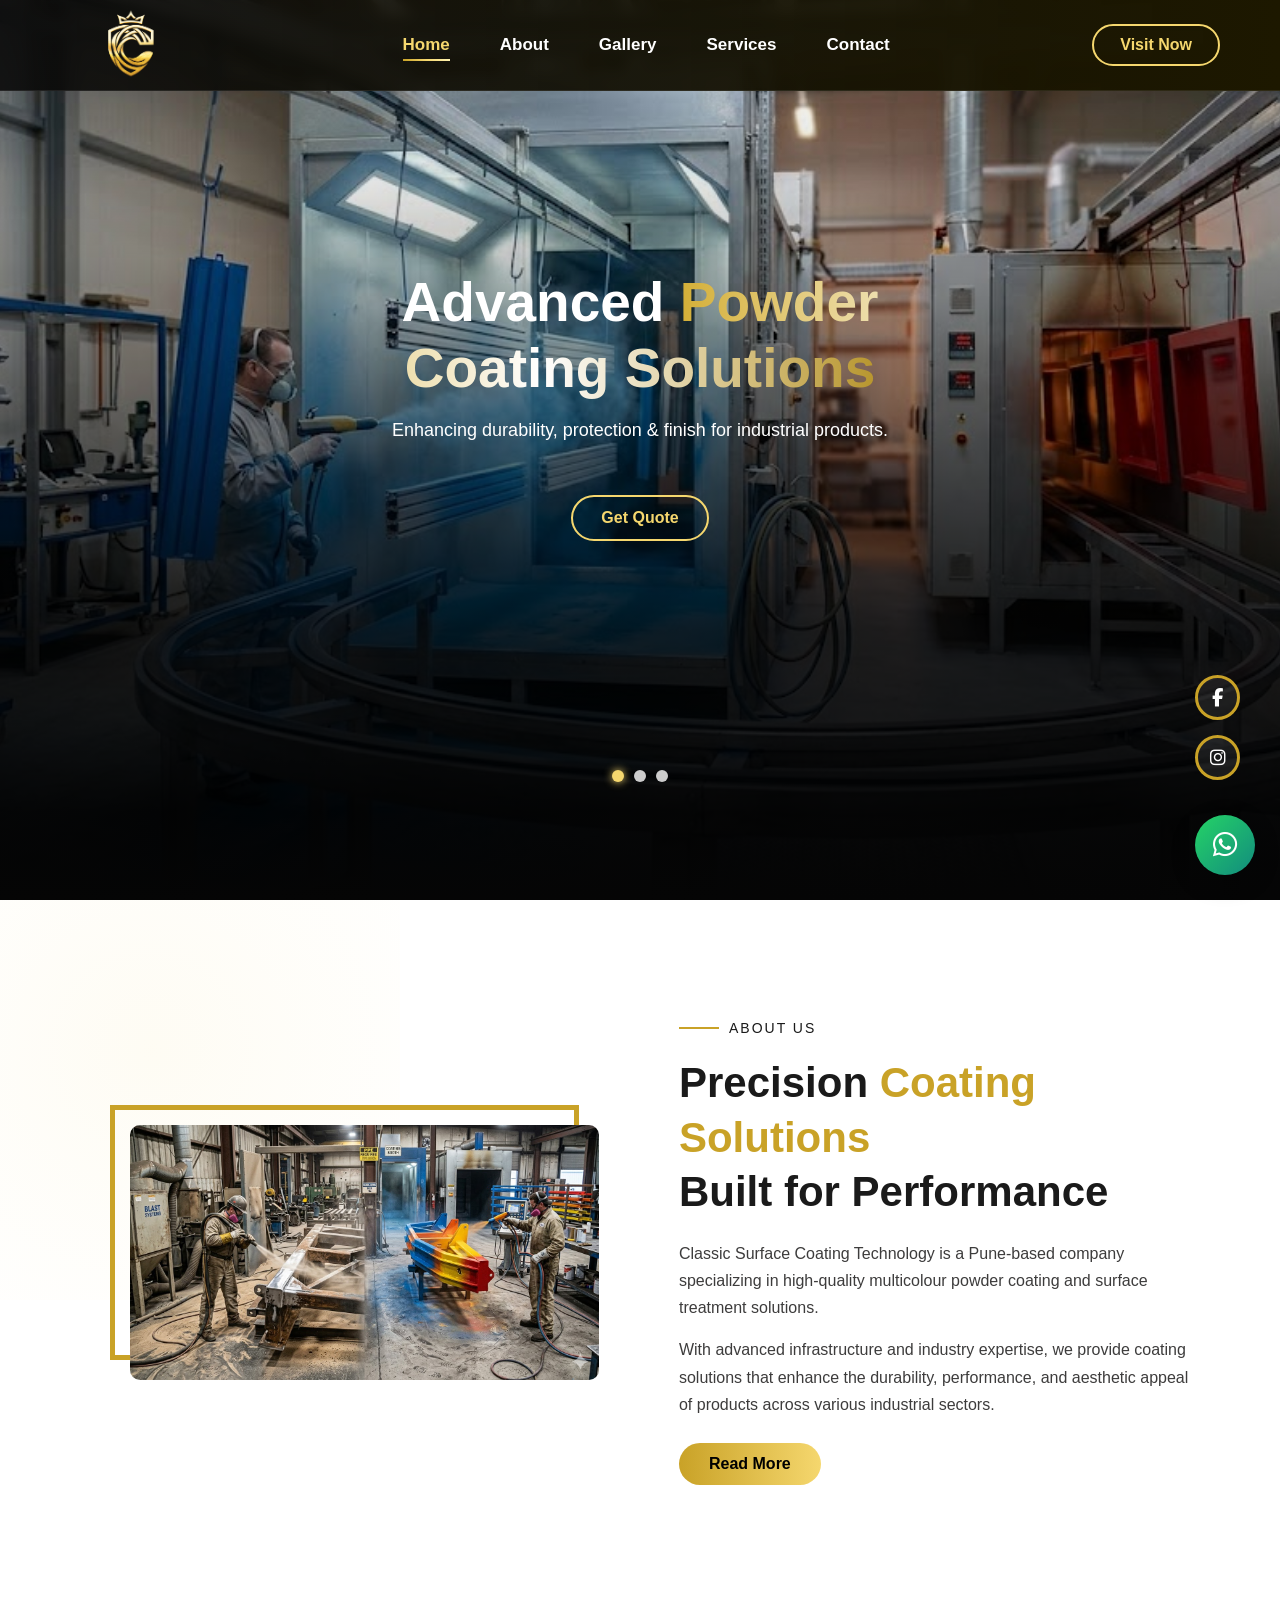
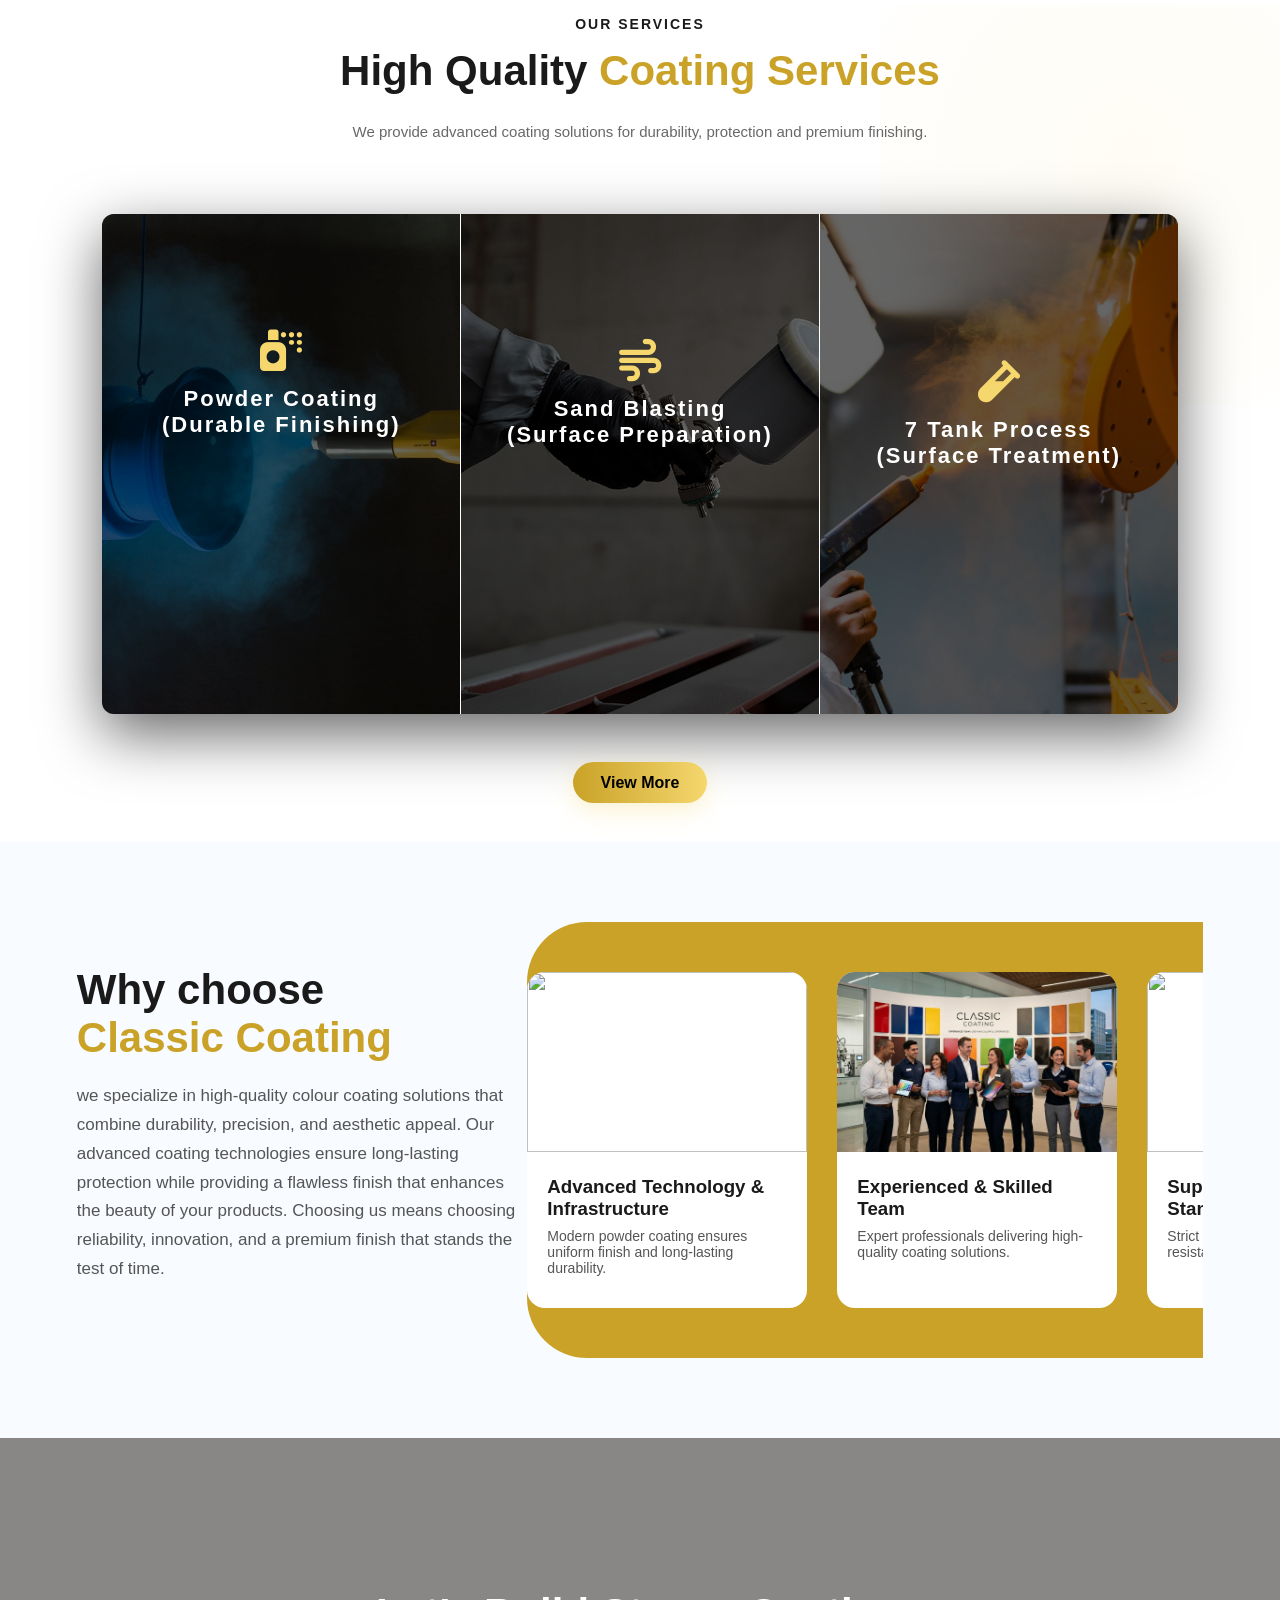
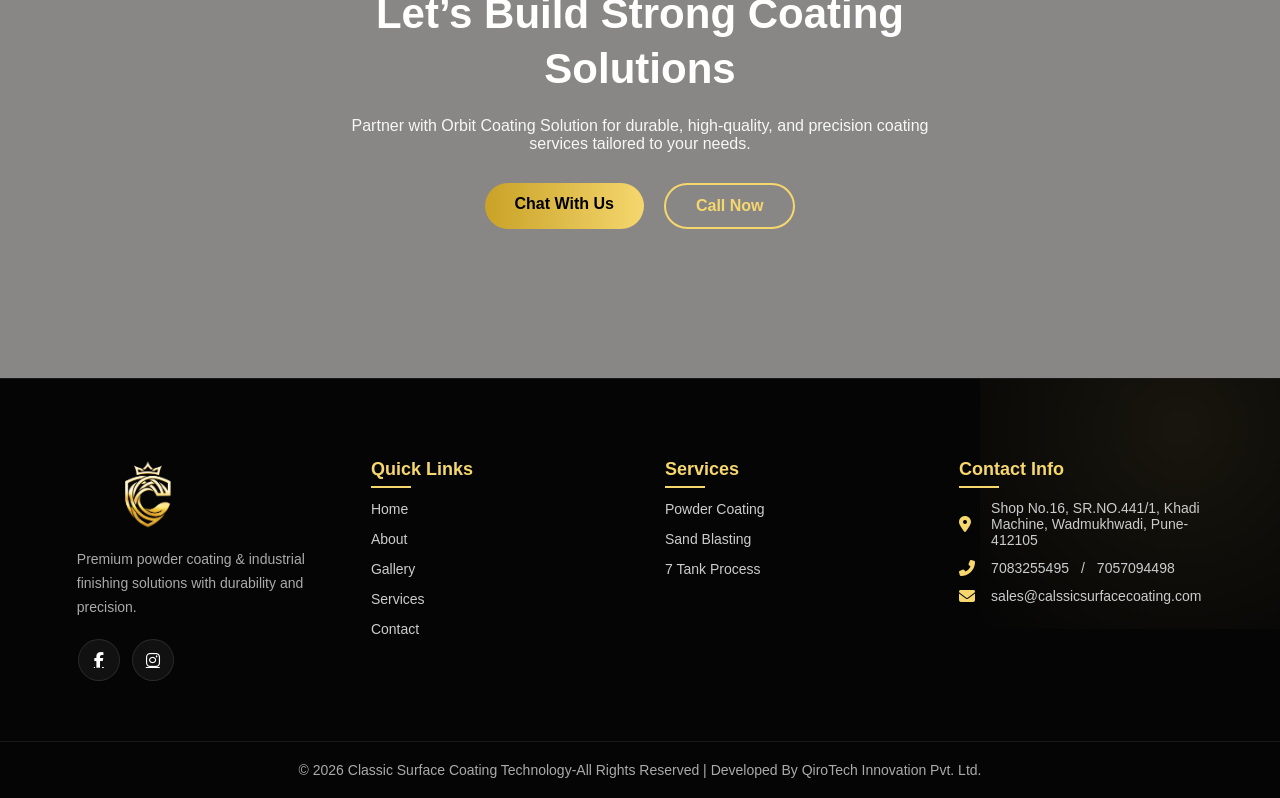
==== commit 34c9ef18: "Form Update" ====
--- a/index.html
+++ b/index.html
@@ -305,7 +305,7 @@
         <p>Partner with Orbit Coating Solution for durable, high-quality, and precision coating services tailored to your needs.</p>
 
         <div class="contact-btns reveal">
-            <a href="mailto:sales@calssicsurfacecoating.com" class="btn primary">Get Quote</a>
+            <a href="https://wa.me/917083255495" class="btn primary">Chat With Us</a>
             <a href="tel:+917083255495" class="btn secondary">Call Now</a>
         </div>
     </div>
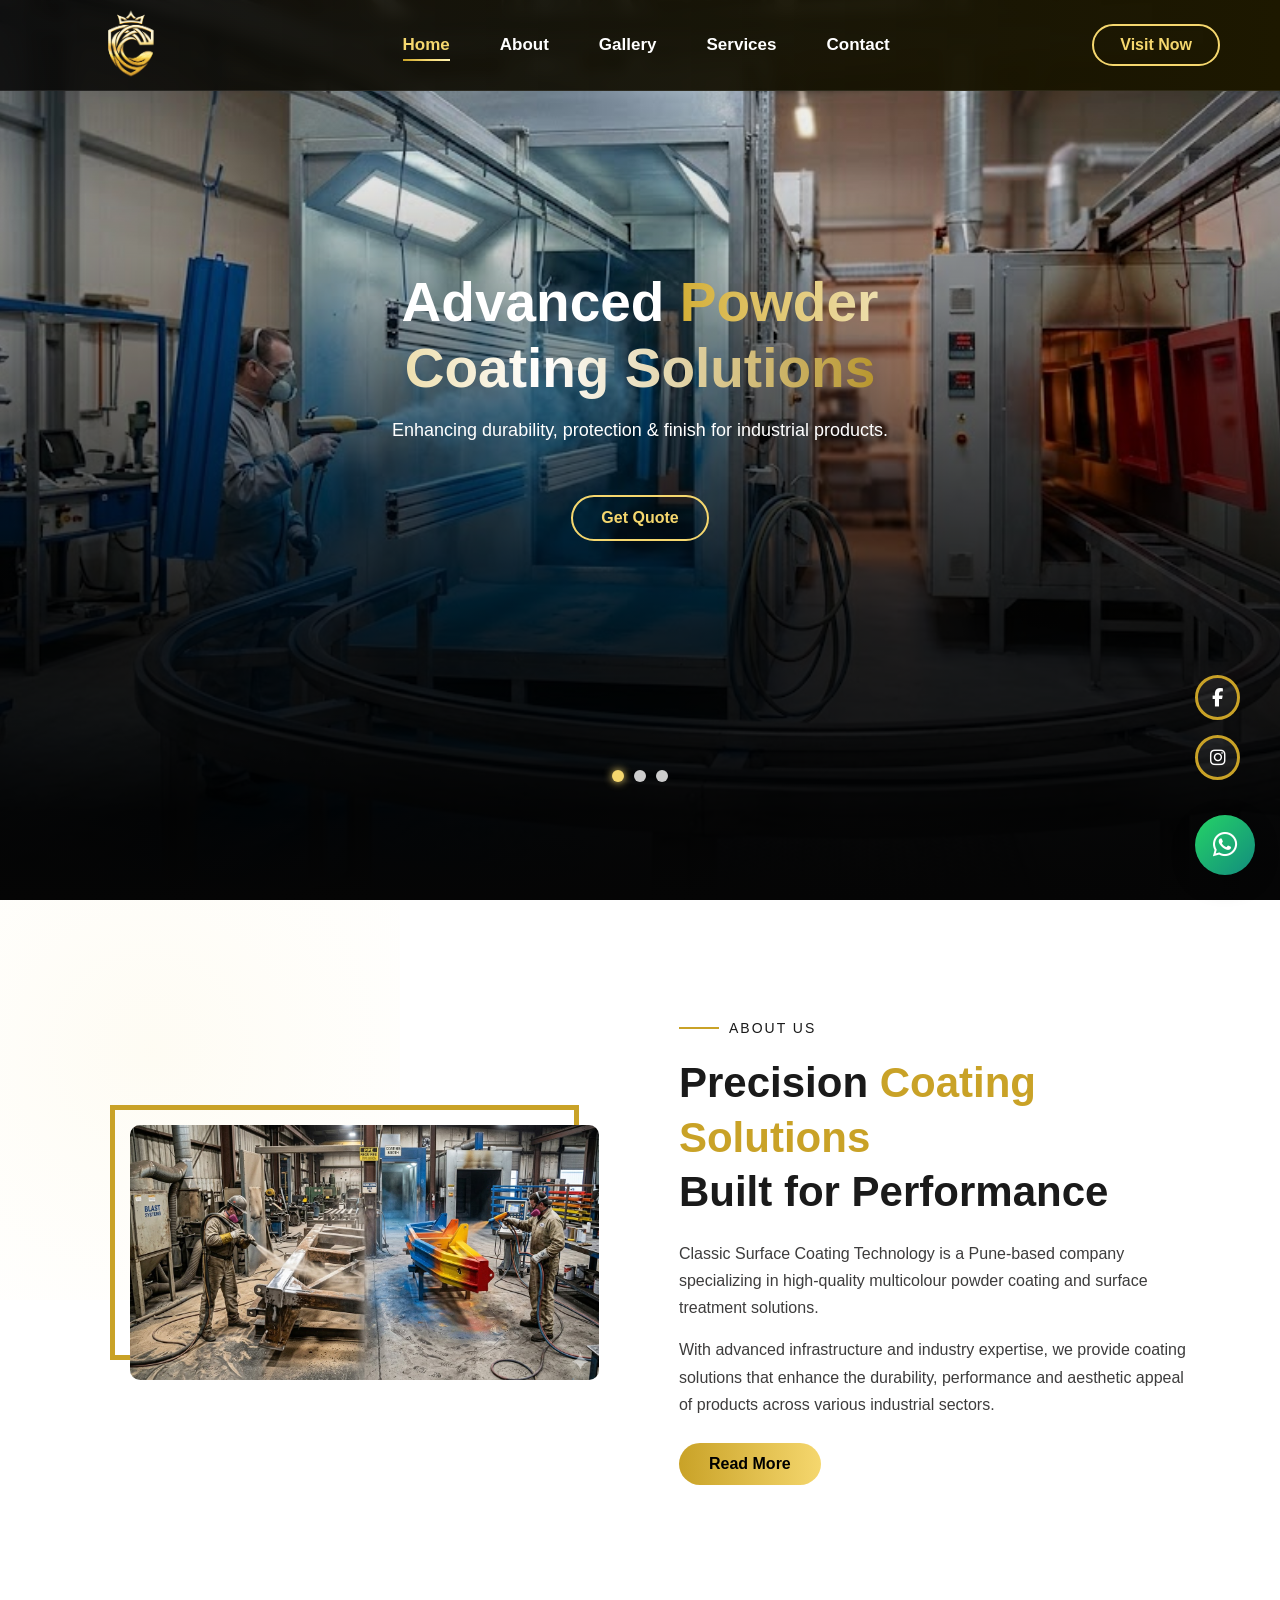
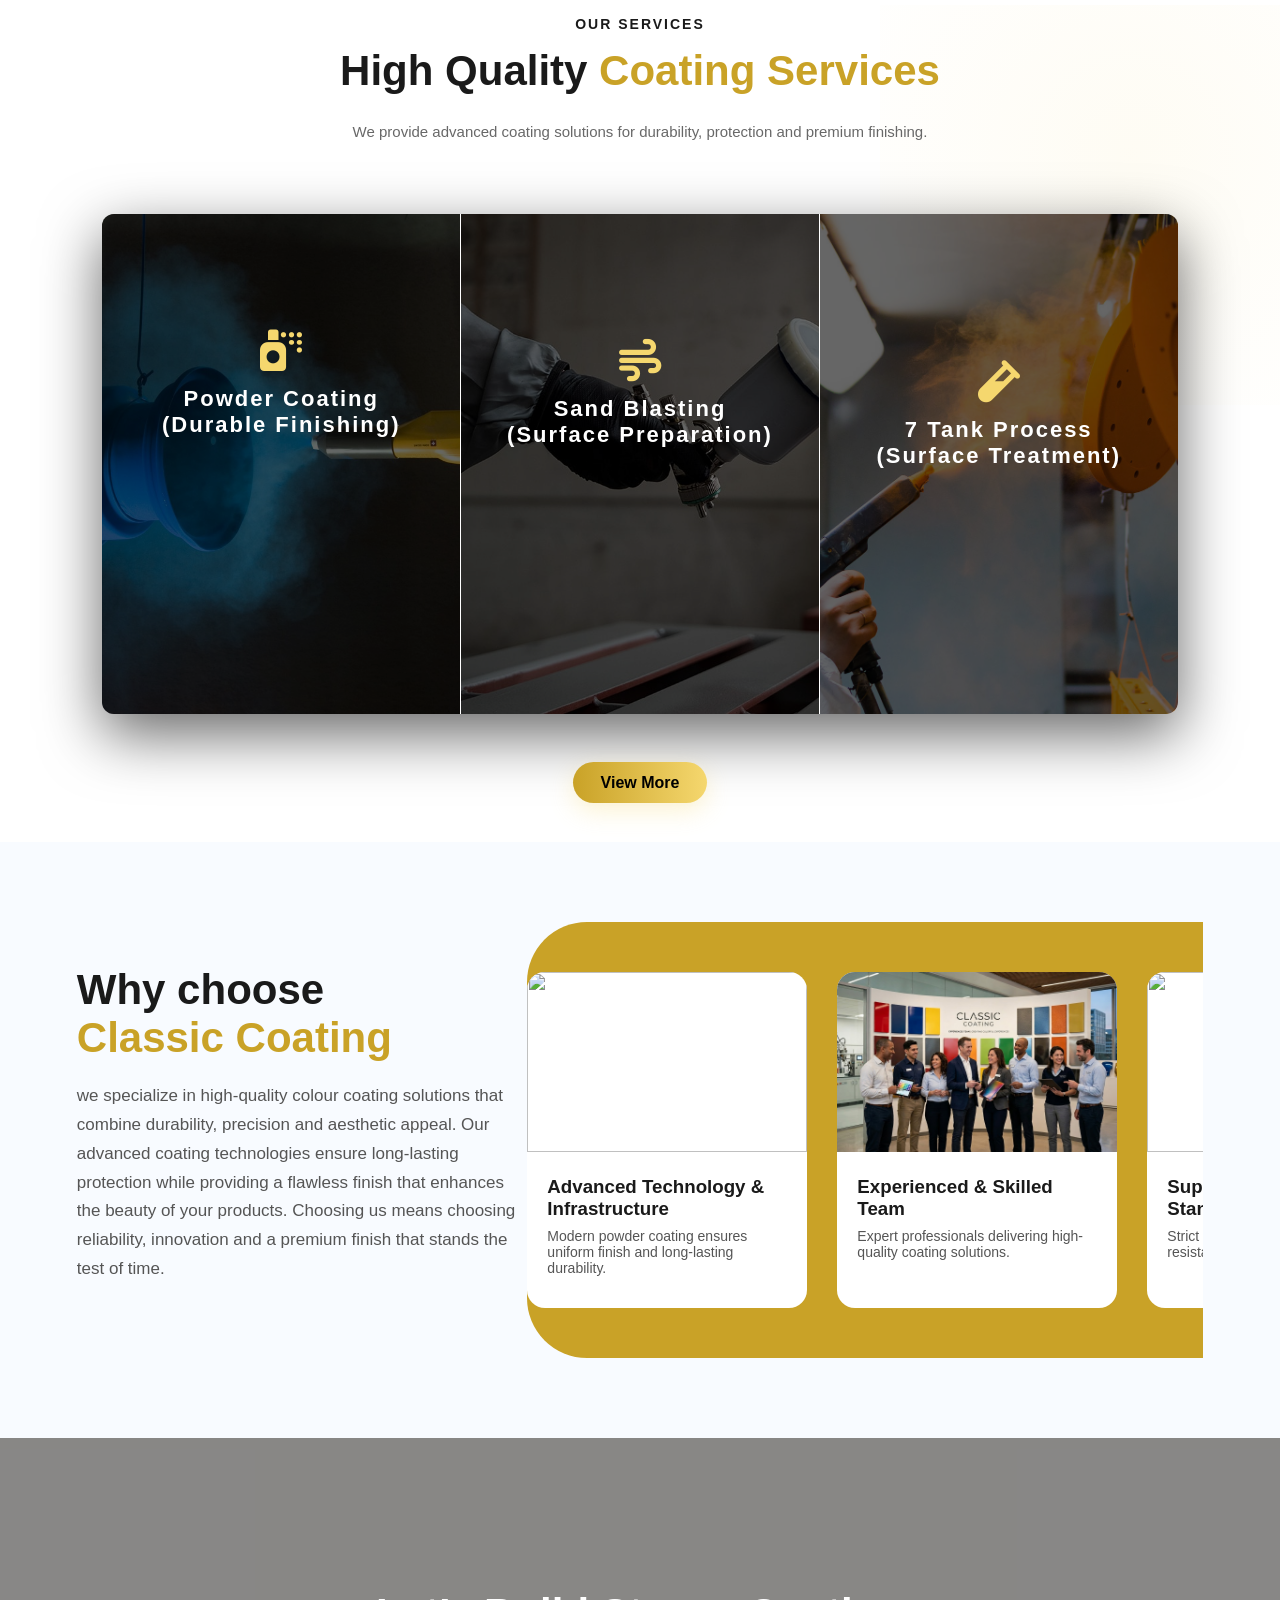
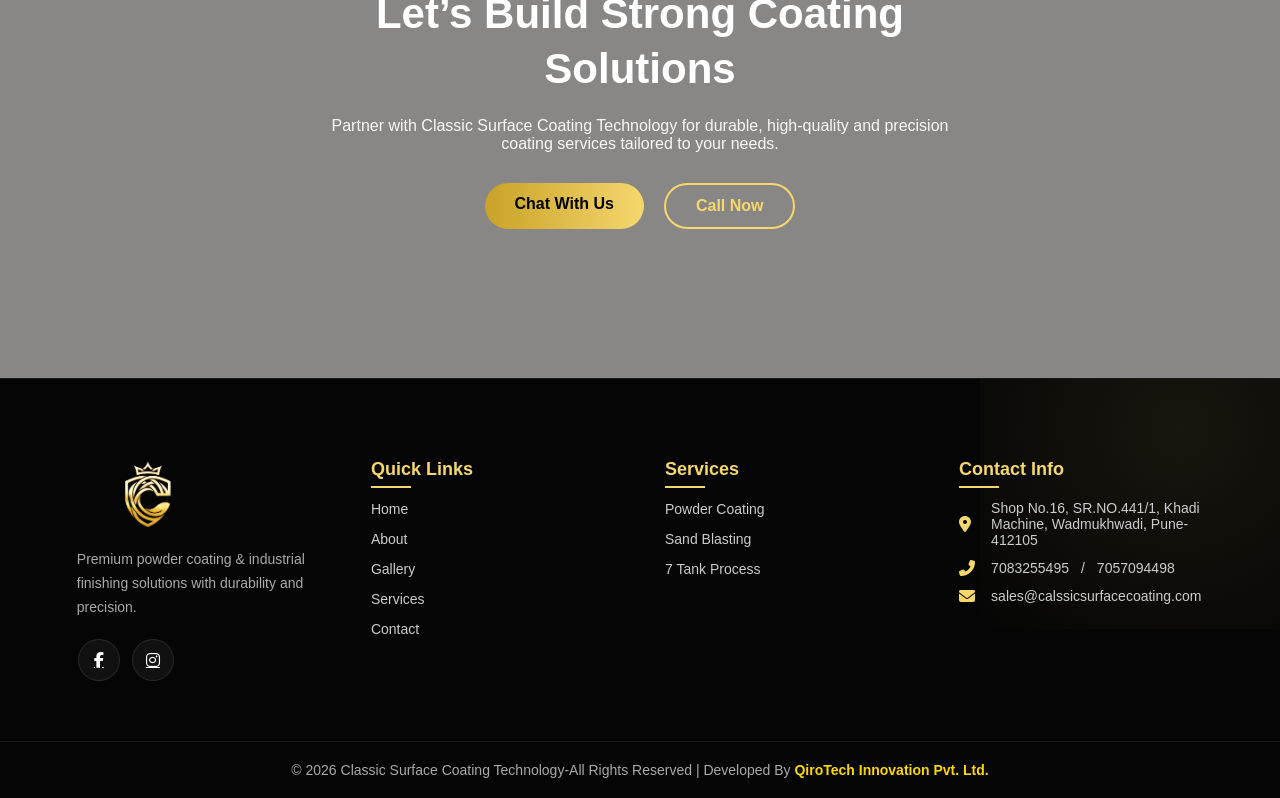
==== commit 6d6db95a: "Footer update, Content Update" ====
--- a/index.html
+++ b/index.html
@@ -4,6 +4,7 @@
     <meta charset="UTF-8">
     <meta name="viewport" content="width=device-width, initial-scale=1.0">
     <title> Classic Surface Coating Technology</title>
+    <link rel="icon" type="image/png" href="images/CC.png">
     <link rel="stylesheet" href="css/style.css">
     <link rel="stylesheet" href="https://cdnjs.cloudflare.com/ajax/libs/font-awesome/6.5.0/css/all.min.css">
 </head>
@@ -14,7 +15,7 @@
 
     <div class="logo">
         <a href="index.html">
-            <img src="images/CC.png" alt="Orbit Coating Logo">
+            <img src="images/CC.png" alt="Classic Surface Coating Logo">
         </a>
     </div>
 
@@ -145,7 +146,7 @@
 
             <p>
                 With advanced infrastructure and industry expertise, we provide coating solutions that enhance 
-                the durability, performance, and aesthetic appeal of products across various industrial sectors.
+                the durability, performance and aesthetic appeal of products across various industrial sectors.
             </p>
 
             <div class="about-actions reveal">
@@ -178,7 +179,7 @@
               <div class="content">
                 <i class="fas fa-spray-can"></i>
                 <h2> Powder Coating <br>(Durable Finishing)</h2>
-                <p>Our powder coating service provides a high-quality, durable, and attractive finish for metal surfaces. It is widely used across industries due to its strong resistance to corrosion, chemicals, and weather conditions.</p>
+                <p>Our powder coating service provides a high-quality, durable and attractive finish for metal surfaces. It is widely used across industries due to its strong resistance to corrosion, chemicals and weather conditions.</p>
               </div>
             </div>
 
@@ -187,7 +188,7 @@
               <div class="content">
                <i class="fas fa-wind"></i>
                 <h2>Sand Blasting <br>(Surface Preparation)</h2>
-                <p>Sand blasting is an essential pre-treatment process used to clean and prepare surfaces before coating. It removes rust, old paint, oil, and contaminants, ensuring better coating adhesion.</p>
+                <p>Sand blasting is an essential pre-treatment process used to clean and prepare surfaces before coating. It removes rust, old paint, oil and contaminants, ensuring better coating adhesion.</p>
               </div>
             </div>
 
@@ -226,9 +227,9 @@
       <h2>Why choose <br> <span>Classic Coating</span> </h2>
 
       <p>
-      we specialize in high-quality colour coating solutions that combine durability, precision, and aesthetic appeal.
+      we specialize in high-quality colour coating solutions that combine durability, precision and aesthetic appeal.
        Our advanced coating technologies ensure long-lasting protection while providing a flawless finish that enhances the beauty of your products. 
-      Choosing us means choosing reliability, innovation, and a premium finish that stands the test of time.
+      Choosing us means choosing reliability, innovation and a premium finish that stands the test of time.
       </p>
 
     
@@ -302,7 +303,7 @@
 <section class="contact-section">
     <div class="contact-content reveal">
         <h2>Let’s Build Strong <span>Coating Solutions</span></h2>
-        <p>Partner with Orbit Coating Solution for durable, high-quality, and precision coating services tailored to your needs.</p>
+        <p>Partner with Classic Surface Coating Technology for durable, high-quality and precision coating services tailored to your needs.</p>
 
         <div class="contact-btns reveal">
             <a href="https://wa.me/917083255495" class="btn primary">Chat With Us</a>
@@ -376,8 +377,12 @@
     </div>
 
     <div class="footer-bottom">
-        © 2026 Classic Surface Coating Technology-All Rights Reserved | Developed By QiroTech Innovation Pvt. Ltd. 
-    </div>
+    © 2026 Classic Surface Coating Technology-All Rights Reserved | 
+    Developed By 
+    <a href="https://www.qirotec.com" target="_blank" class="qiro-link">
+        QiroTech Innovation Pvt. Ltd.
+    </a>
+</div>
 </footer>
 
 
--- a/css/style.css
+++ b/css/style.css
@@ -1653,6 +1653,15 @@
     font-size: 14px;
     color: #aaa;
 }
+.qiro-link {
+    color: #FFD700; /* golden color */
+    text-decoration: none;
+    font-weight: bold;
+}
+
+.qiro-link:hover {
+    text-decoration: underline;
+}
 
 /* ================= RESPONSIVE ================= */
 
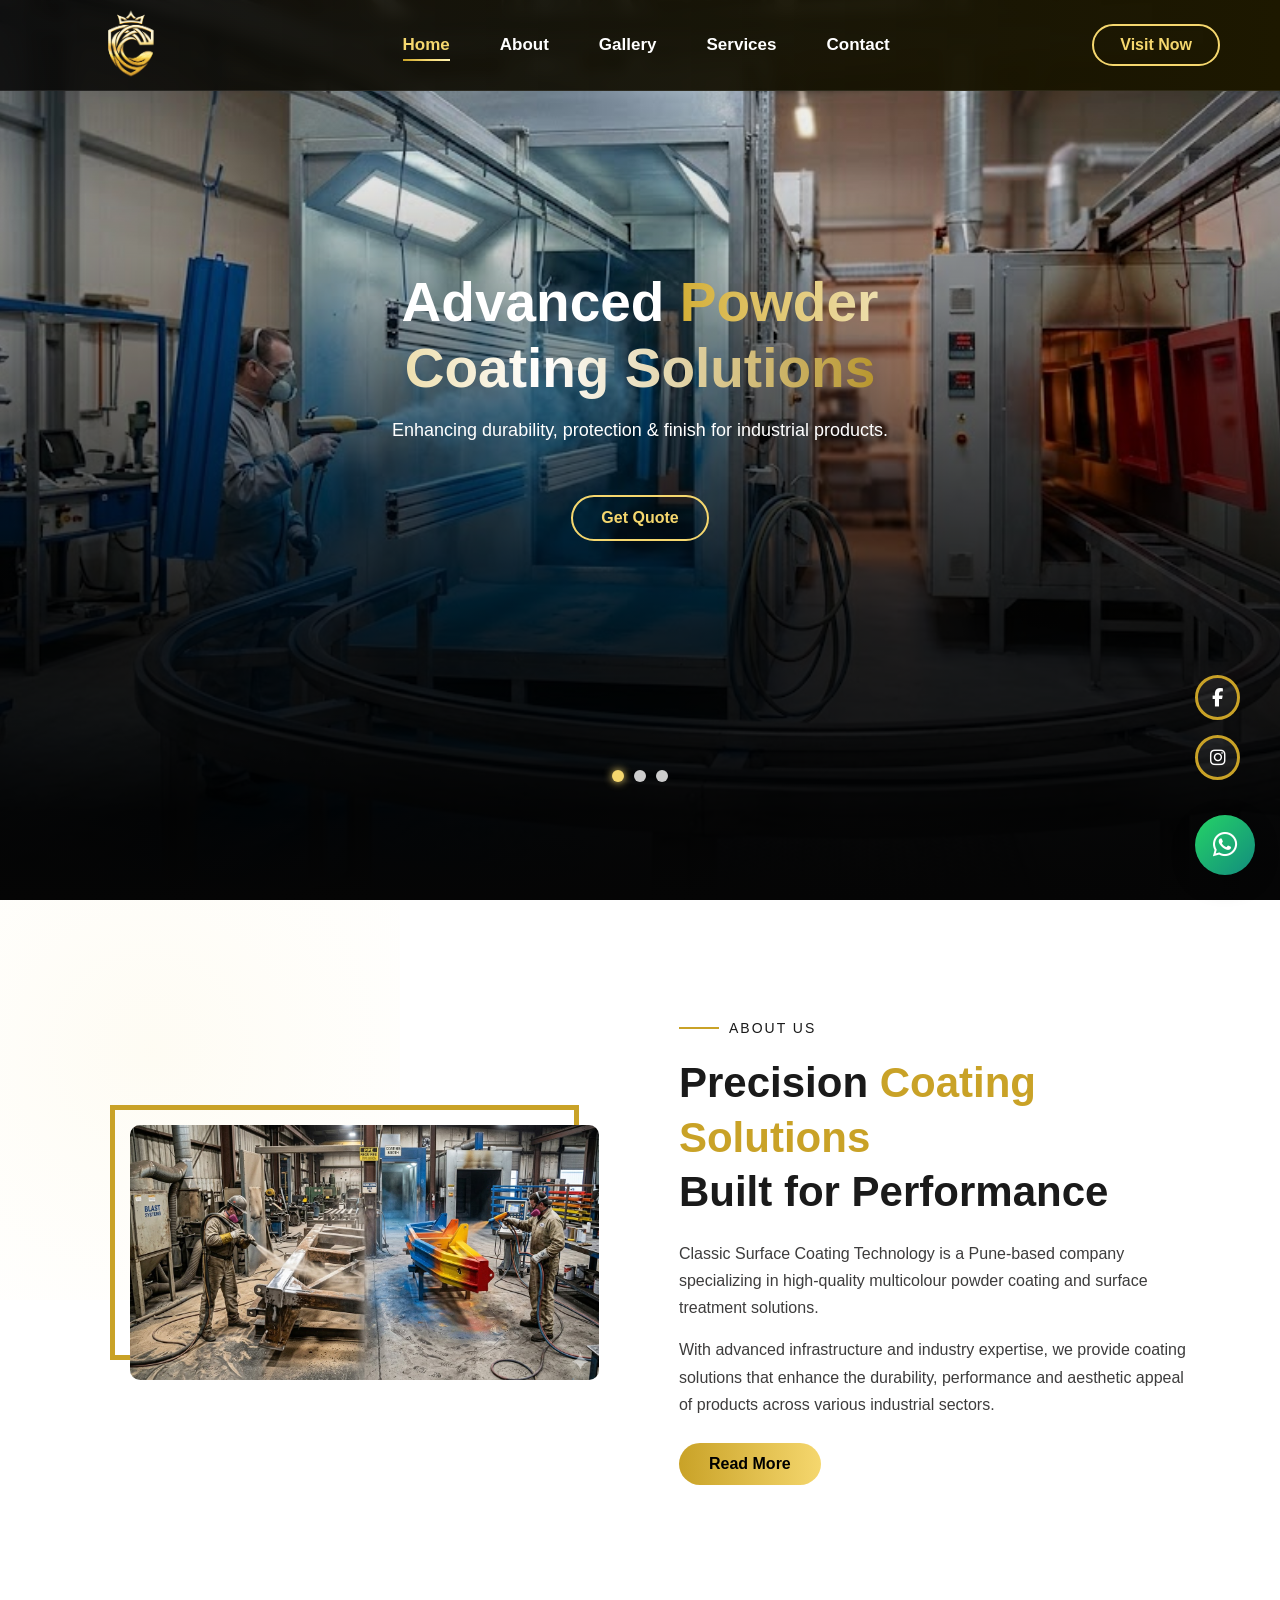
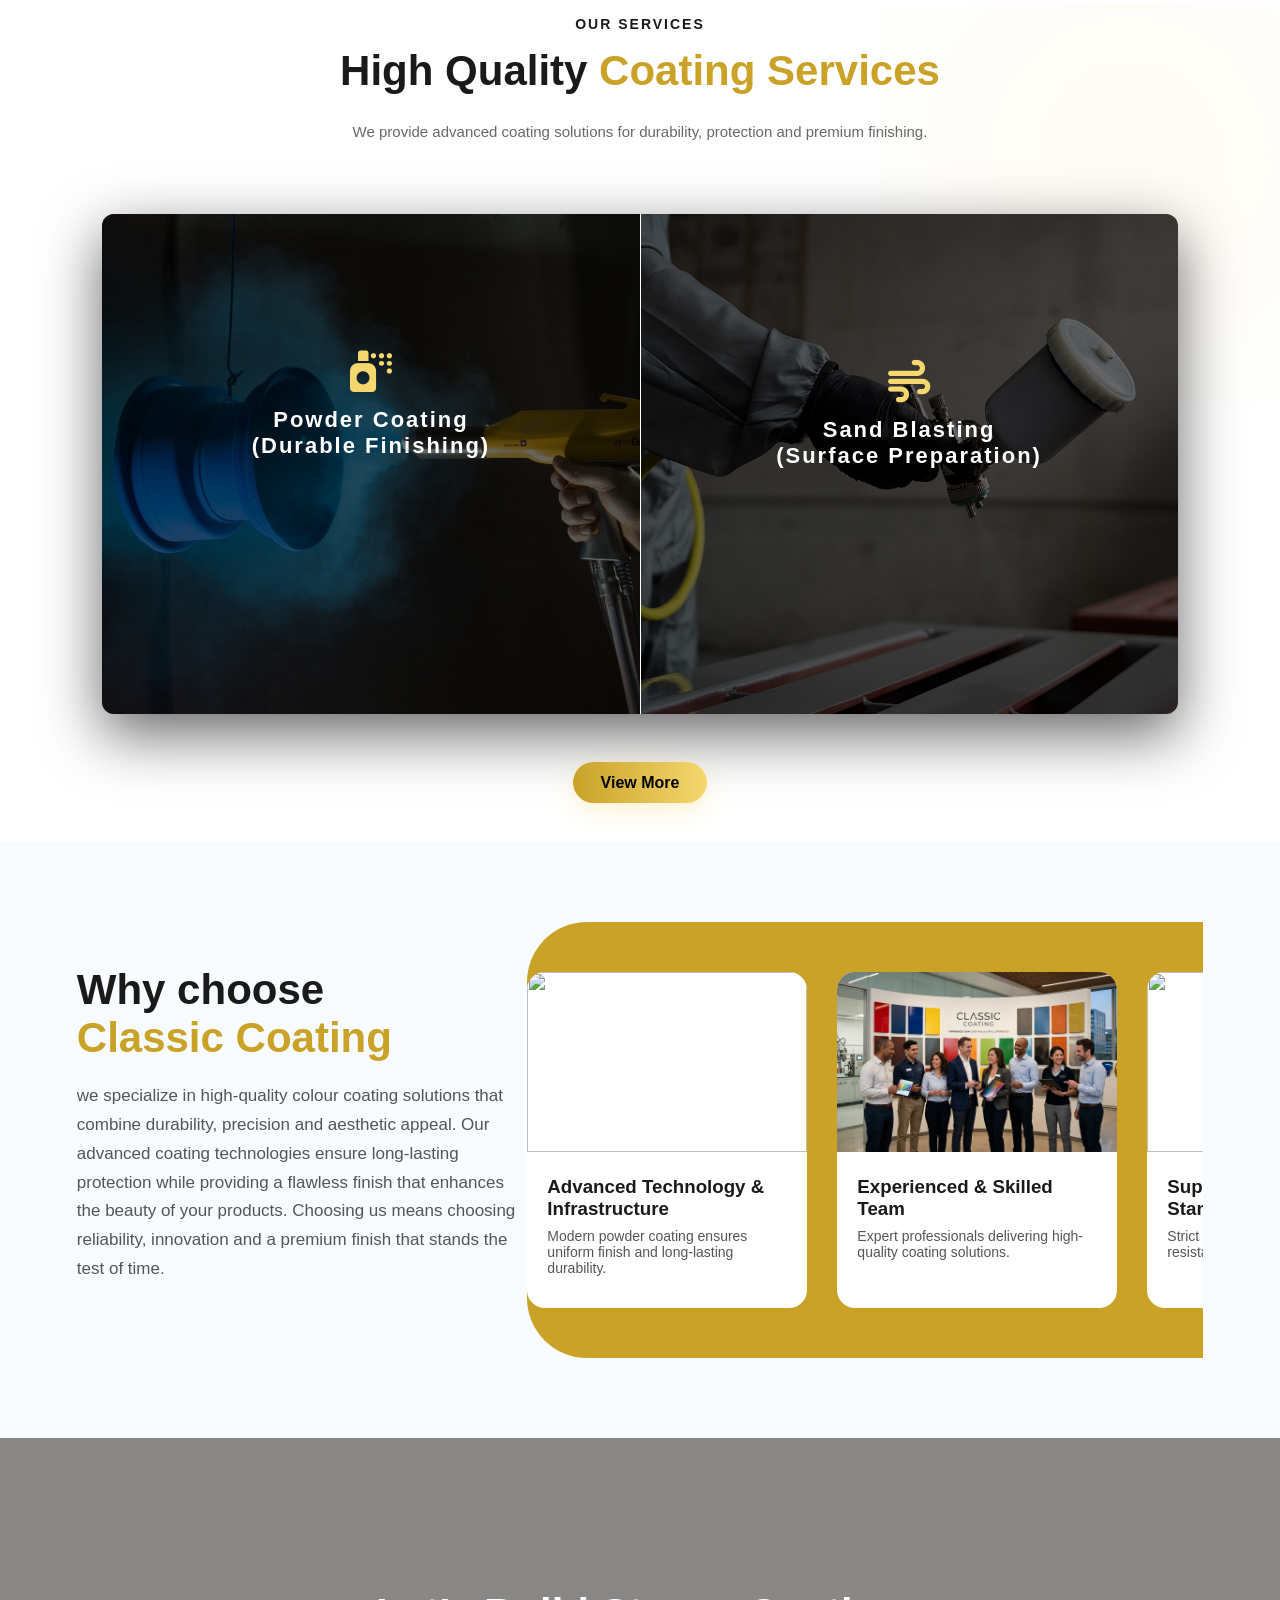
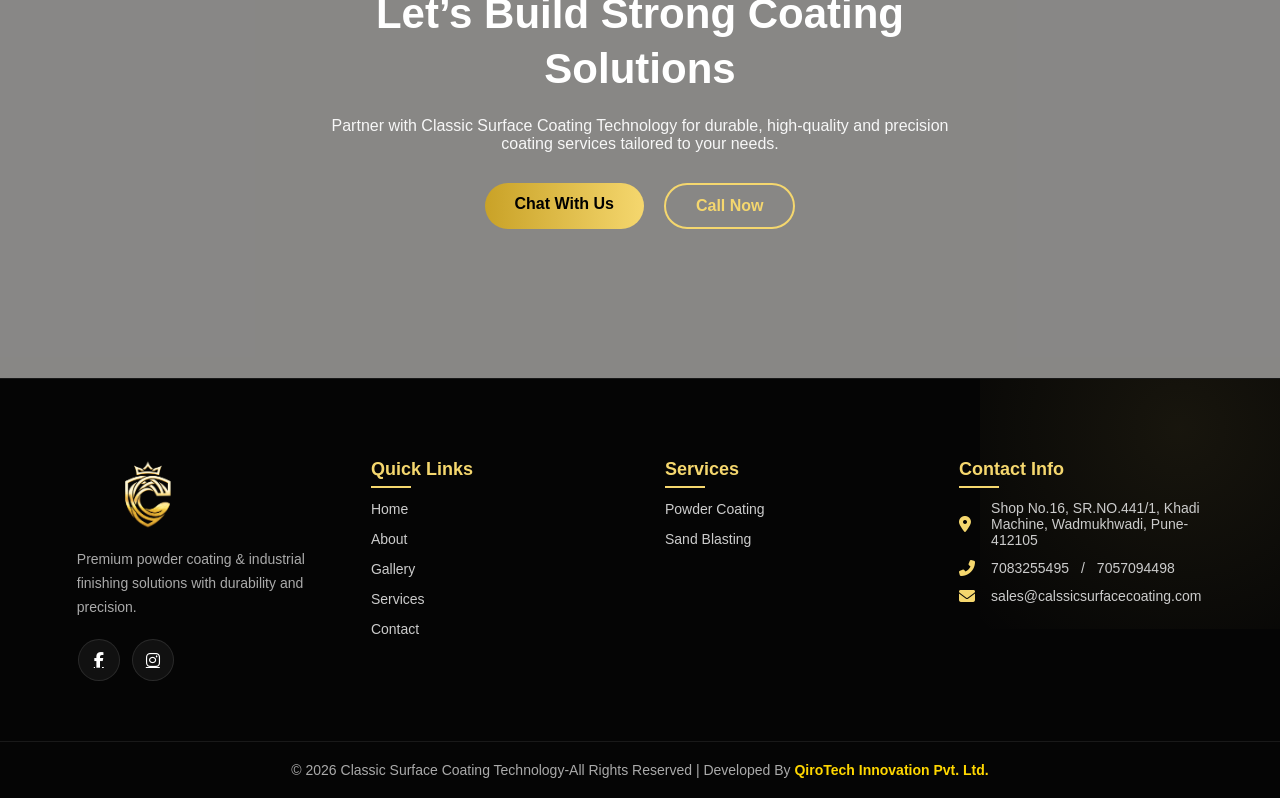
==== commit a99a9649: "& tank Process Comment" ====
--- a/index.html
+++ b/index.html
@@ -192,13 +192,13 @@
               </div>
             </div>
 
-            <div class="panel">
+            <!-- <div class="panel">
               <img src="./images/Bg3.jpg">
               <div class="content">
                 <i class="fas fa-vial"></i>
                 <h2>7 Tank Process <br> (Surface Treatment)</h2>
                 <p>The 7-tank process is a systematic cleaning and chemical treatment method used before powder coating to ensure superior results.</p>
-              </div>
+              </div> -->
             </div>
 
         </div>
@@ -348,7 +348,7 @@
             <ul>
                 <li><a href="services.html">Powder Coating</a></li>
                 <li><a href="services.html">Sand Blasting</a></li>
-                <li><a href="services.html">7 Tank Process</a></li>
+                <!-- <li><a href="services.html">7 Tank Process</a></li> -->
             </ul>
         </div>
 
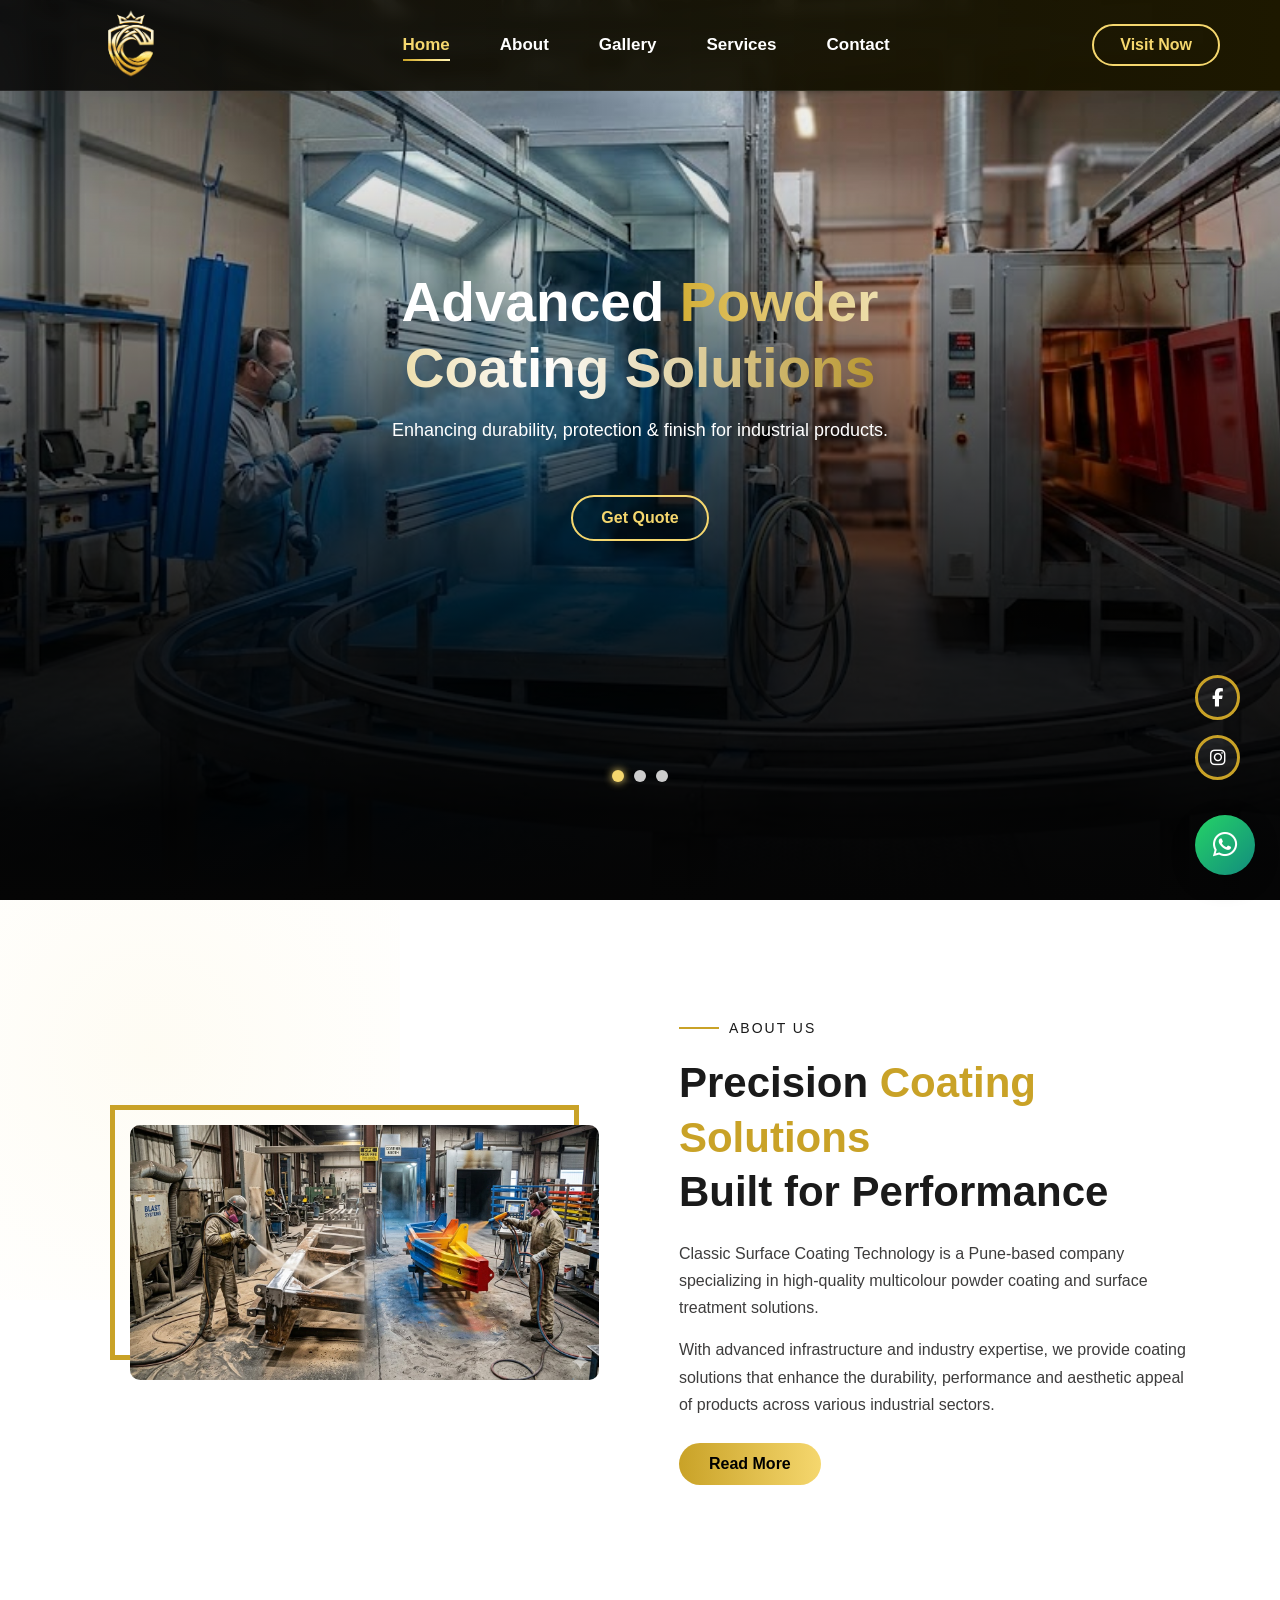
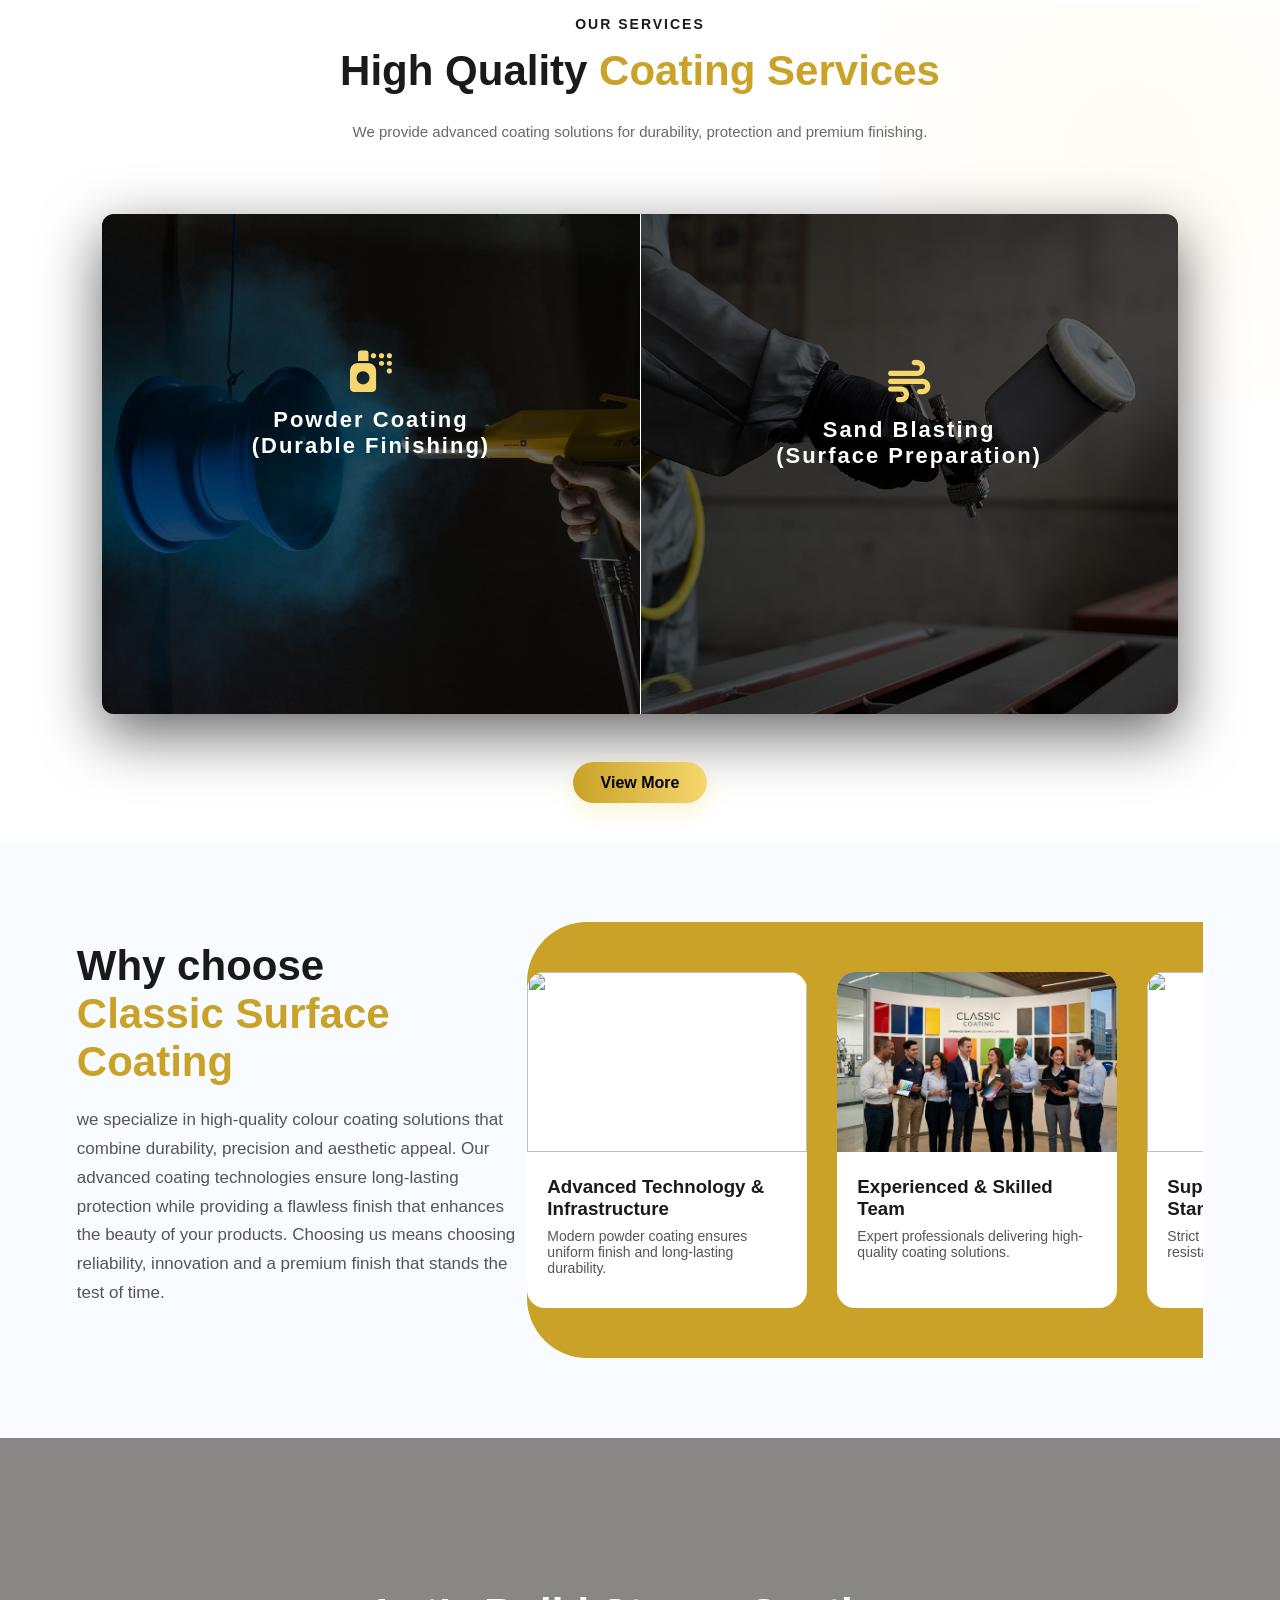
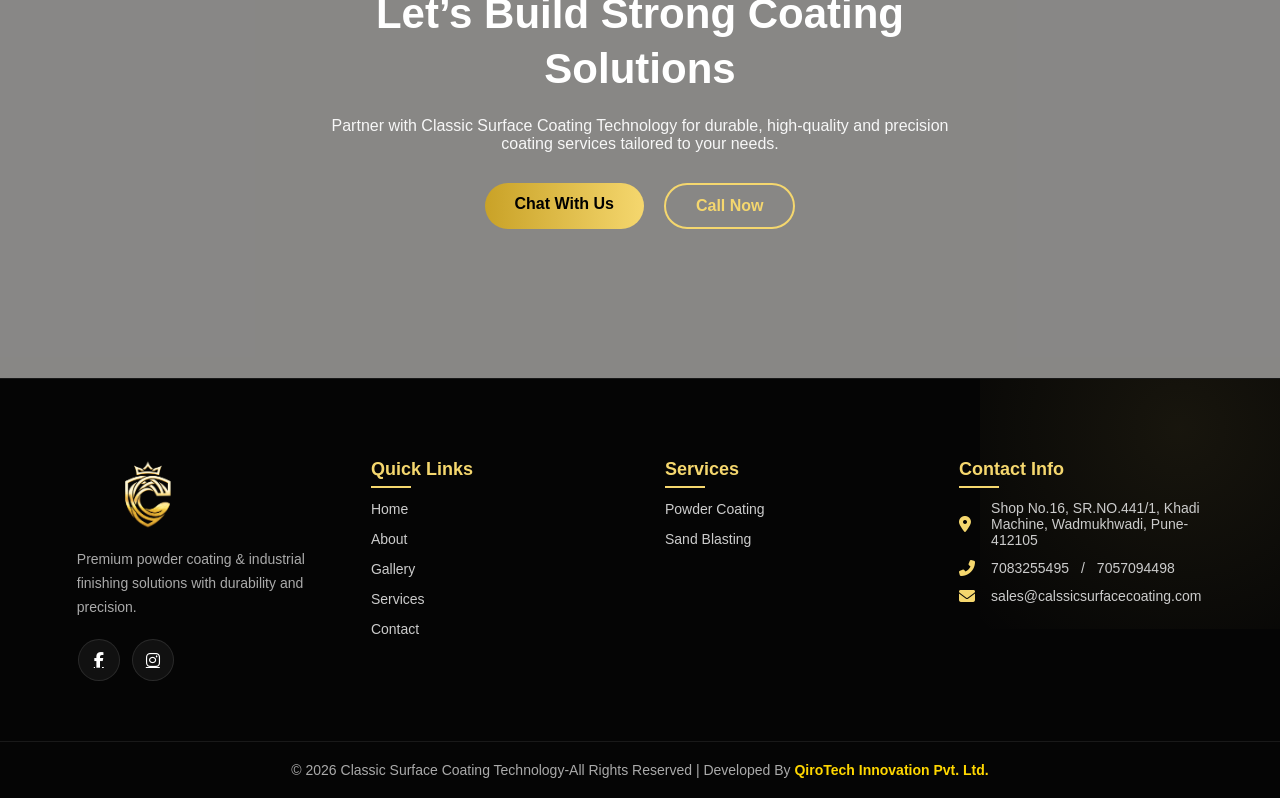
==== commit 80a79e8c: "Change title Classic Coating to Classic surface coating" ====
--- a/index.html
+++ b/index.html
@@ -224,7 +224,7 @@
   <section class="solutions">
 
     <div class="solutions-text fade-up">
-      <h2>Why choose <br> <span>Classic Coating</span> </h2>
+      <h2>Why choose <br> <span>Classic Surface Coating</span> </h2>
 
       <p>
       we specialize in high-quality colour coating solutions that combine durability, precision and aesthetic appeal.
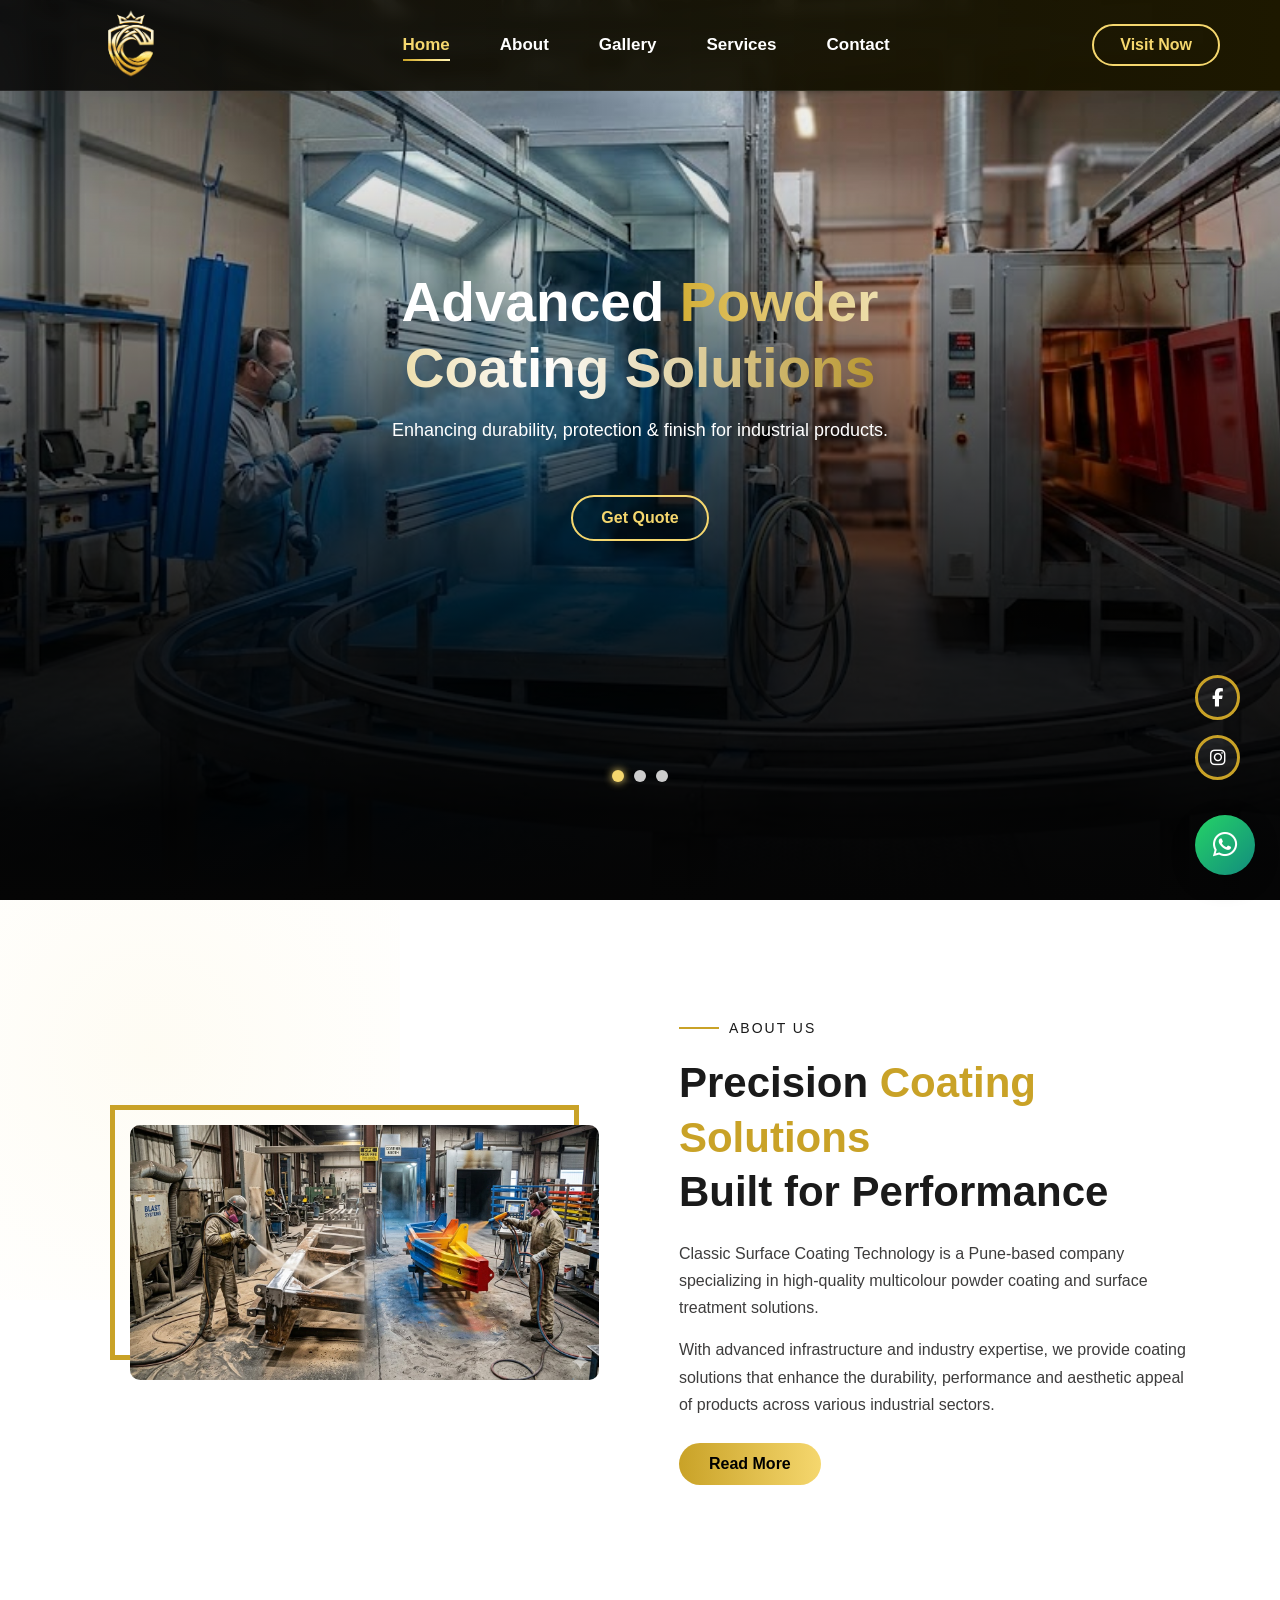
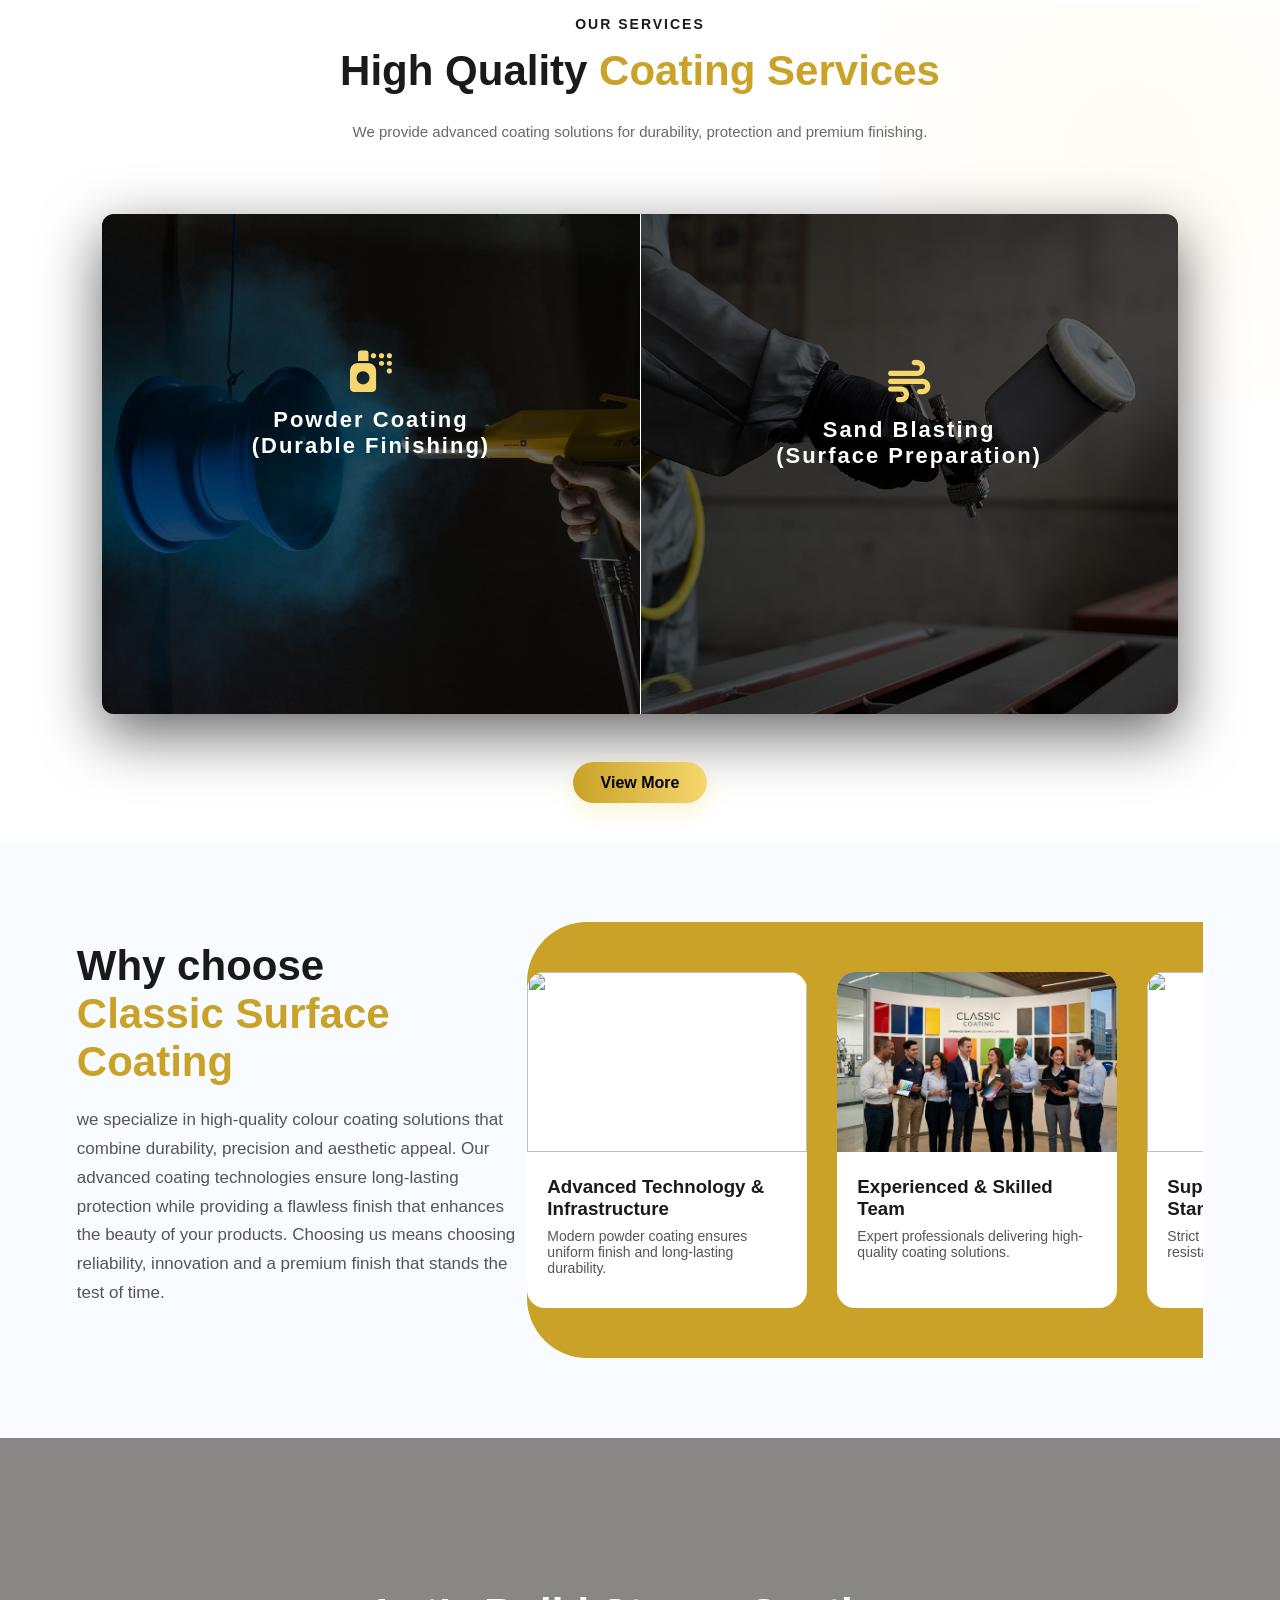
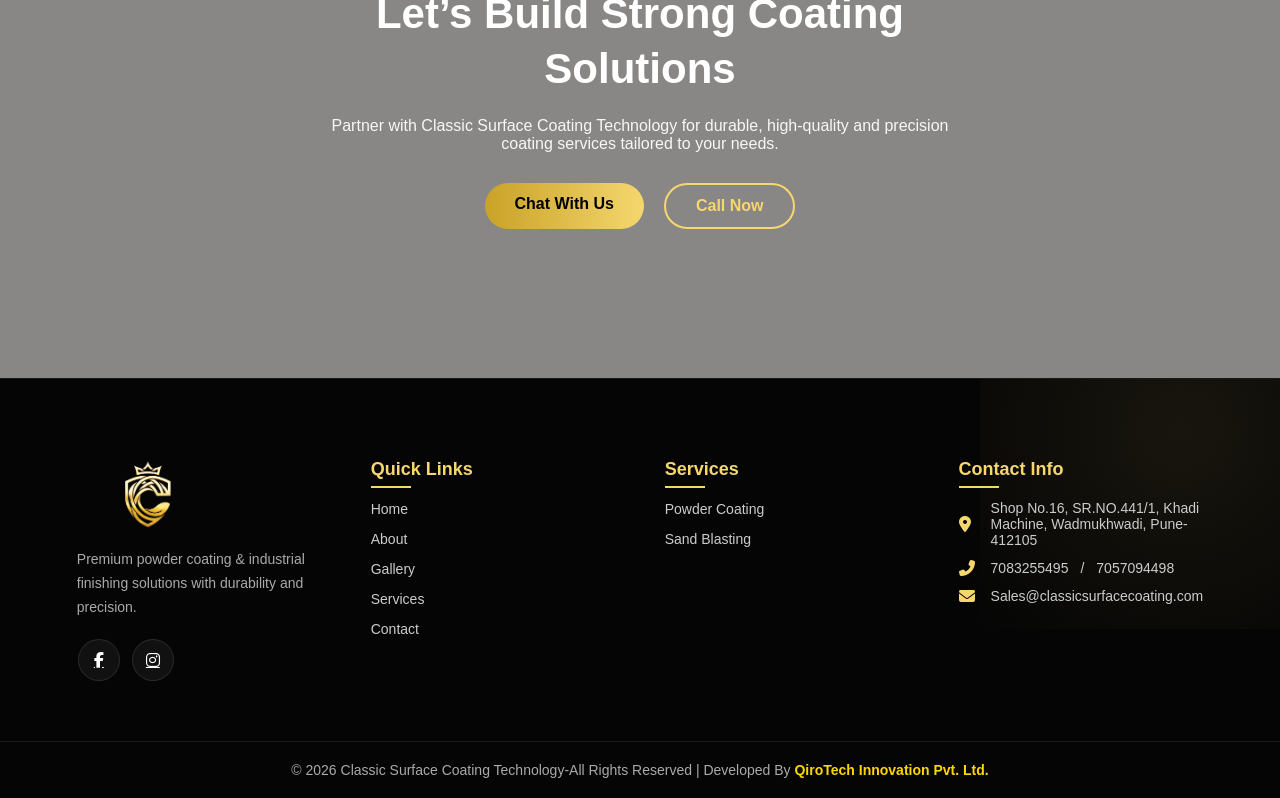
==== commit 2c6b300d: "change Mail in footer" ====
--- a/index.html
+++ b/index.html
@@ -369,7 +369,7 @@
                 </li>
                 <li>
                     <i class="fas fa-envelope"></i>
-                    <a href="mailto:">sales@calssicsurfacecoating.com</a>
+                    <a href="mailto:">Sales@classicsurfacecoating.com</a>
                 </li>
             </ul>
         </div>
